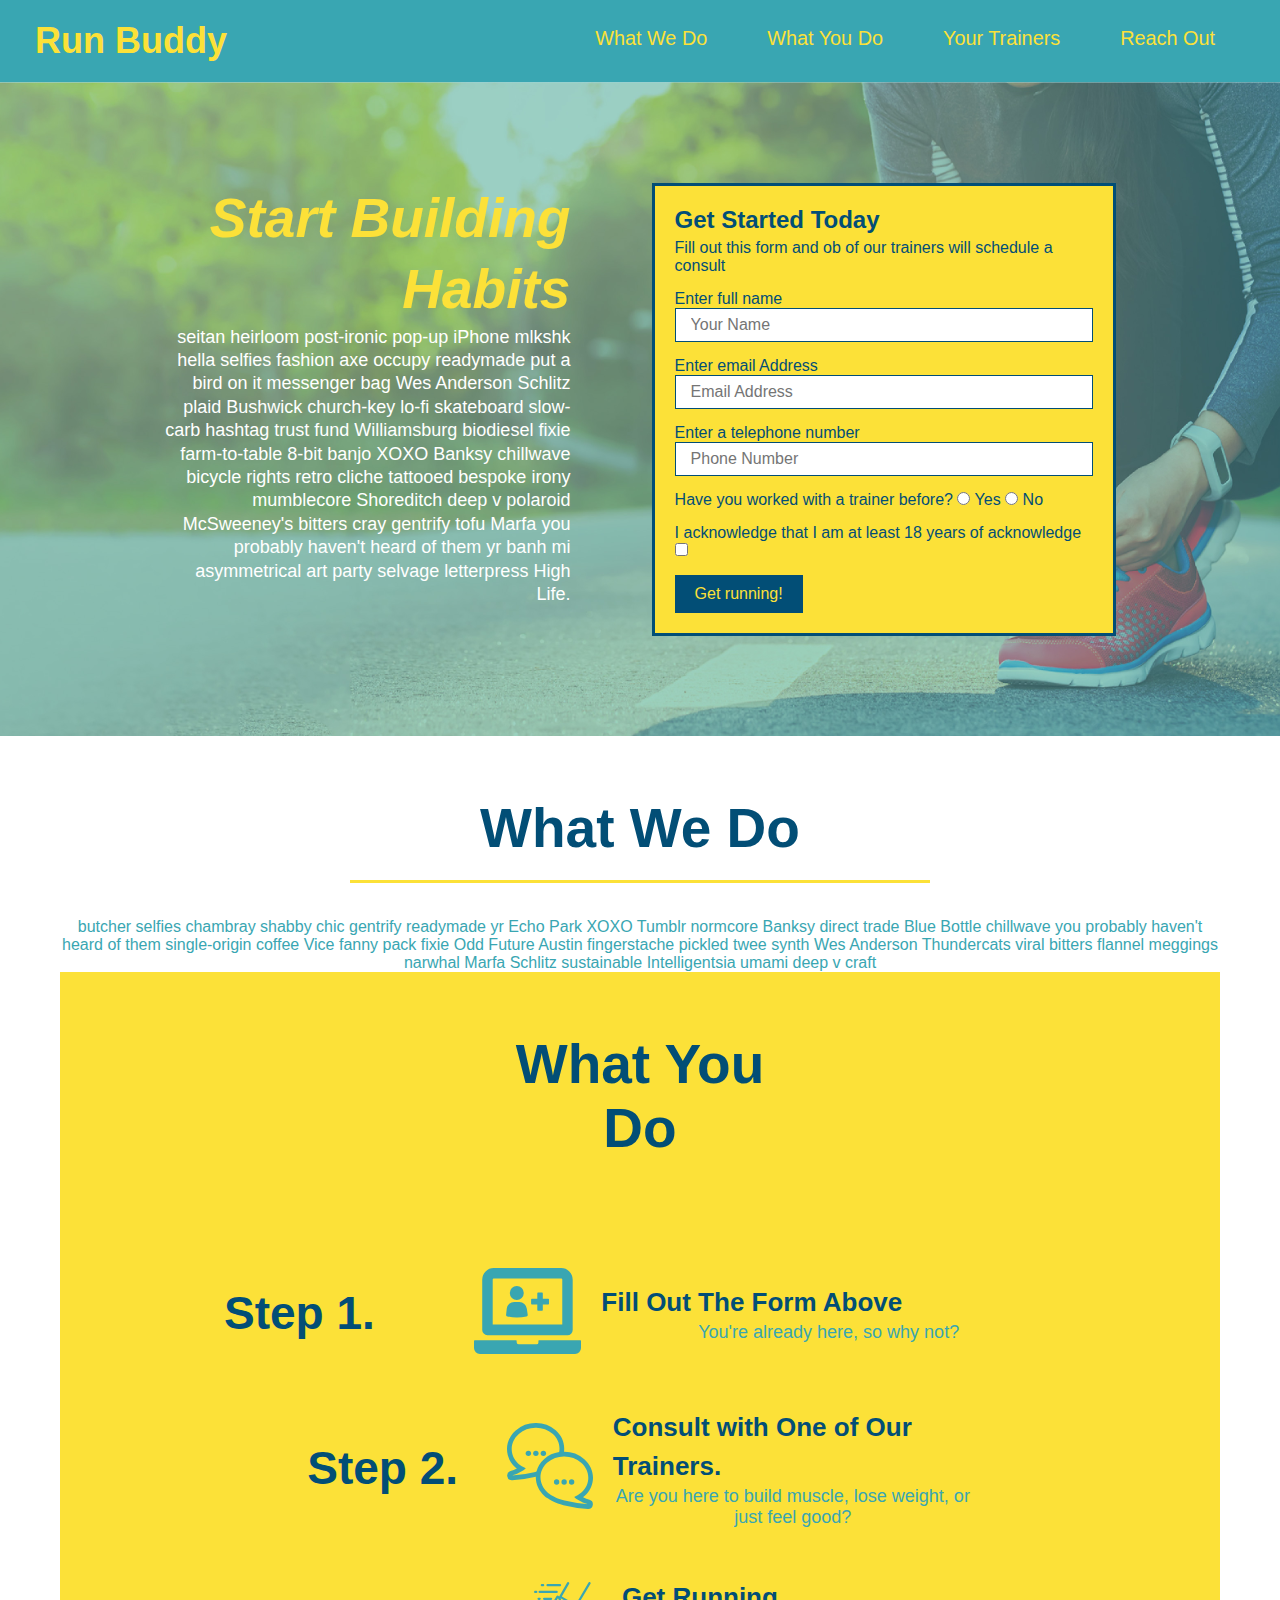
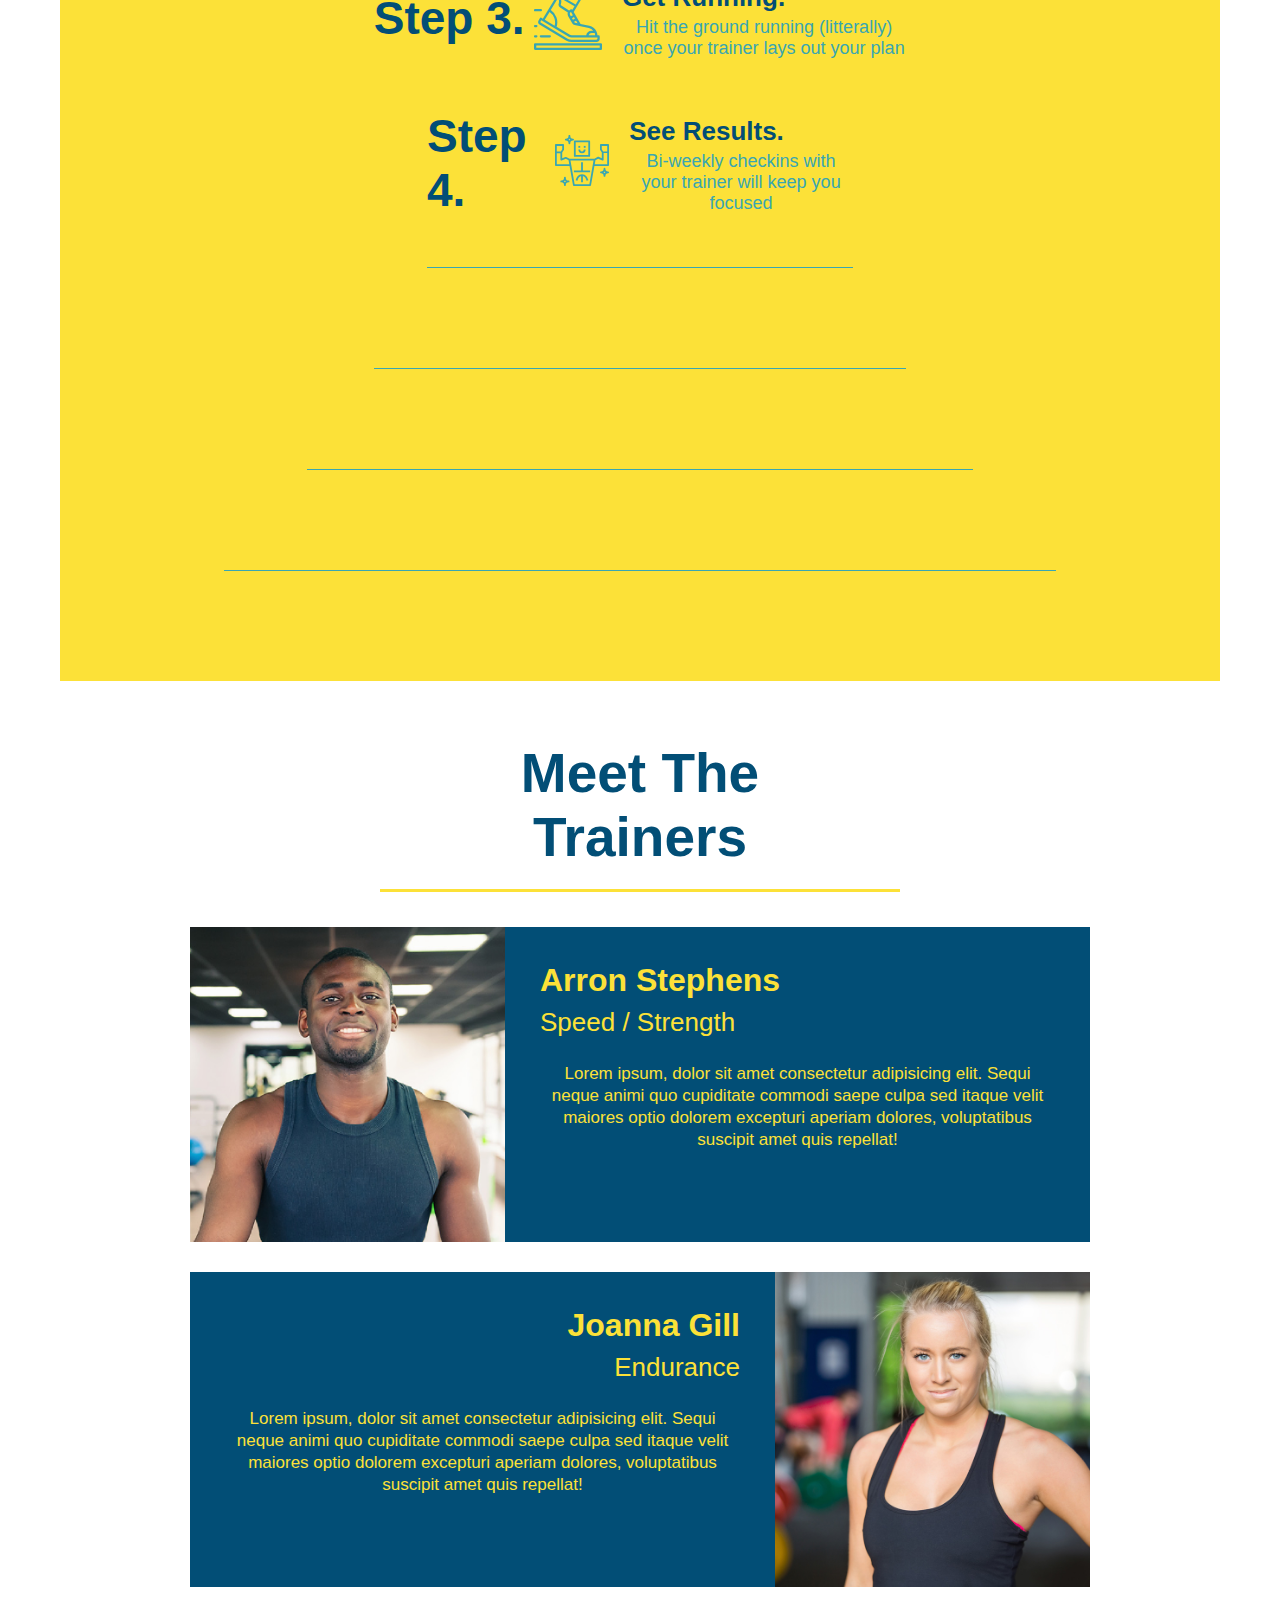
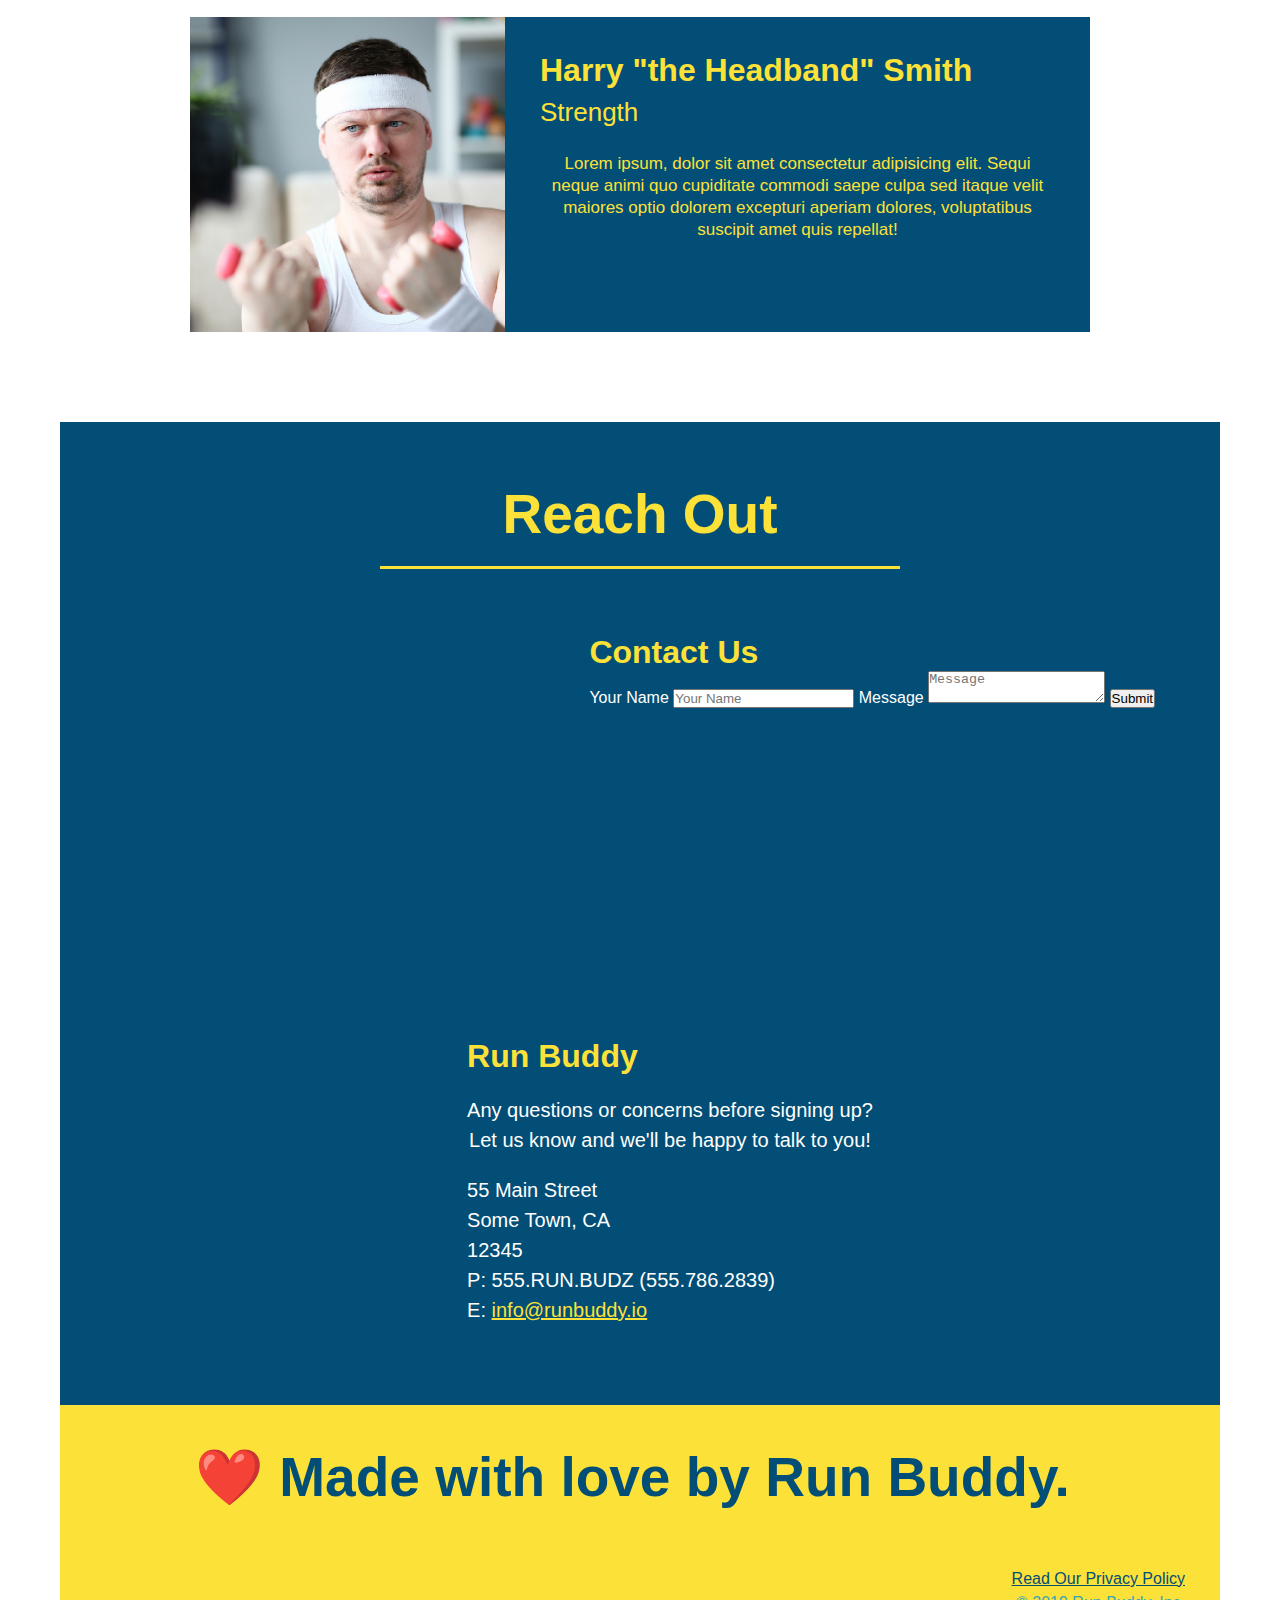
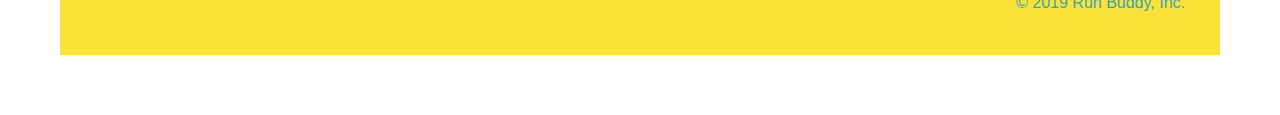
==== index.html @ 78069783 "add flexbox to next steps" ====
<!DOCTYPE html>
<html lang="en">

<head>
  <meta charset="UTF-8" />
  <title>Run Buddy</title>
  <link rel="stylesheet" href="./assets/css/style.css" />
</head>

  <body>
  <!-- navigation -->
    <header>     
      <h1>
        <a href="/">Run Buddy</a>
      </h1>
      <nav>
  <!-- Unordered list element-->
        <ul>
    <!-- List item element-->
          <li>
      <!--Anchor element -->
            <a href="#what-we-do">What We Do</a>
          </li>
          <li>
            <a href="#what-you-do">What You Do</a> 
          </li>
          <li>
             <a href="#your-trainers">Your Trainers</a> 
          </li>
           <li>
              <a href="#reach-out">Reach Out</a> 
          </li>
        </ul>    
      </nav>
    </header>
  <!-- hero/jumbotron-->
  <section class="hero">
  <!-- Update Hero Section -->  
      <div class="hero-cta">
        <h2>Start Building Habits</h2>
        <p>seitan heirloom post-ironic pop-up iPhone mlkshk hella selfies fashion axe occupy readymade put a bird on it messenger bag Wes Anderson Schlitz plaid Bushwick church-key lo-fi skateboard slow-carb hashtag trust fund Williamsburg biodiesel fixie farm-to-table 8-bit banjo XOXO Banksy chillwave bicycle rights retro cliche tattooed bespoke irony mumblecore Shoreditch deep v polaroid McSweeney's bitters cray gentrify tofu Marfa you probably haven't heard of them yr banh mi asymmetrical art party selvage letterpress High Life.
        </p>
      </div>
    <div class="hero-form">
      <h3>Get Started Today</h3>
      <p>Fill out this form and ob of our trainers will schedule a consult</p>
  <!-- Add form element -->
      <form>
        <label for="name">Enter full name</label>
        <input type="text" placeholder="Your Name" name="name" id="name" class="form-input">

        <label for="email">Enter email Address</label>
        <input type="email" placeholder="Email Address" name="email" id="email" class="form-input">

        <label for="phone">Enter a telephone number</label>
        <input type="tel" placeholder="Phone Number" name="phone" id="phone" class="form-input">
        <p>
          Have you worked with a trainer before?
          <input type="radio" name="trainer-confirm" id="trainer-yes" />
          <label for="trainer-yes">Yes</label>
          <input type="radio" name="trainer-confirm" id="trainer-no" />
          <label for="trainer-no">No</label>
        </p>
        <p>
          <label for="checkbox">
          I acknowledge that I am at least 18 years of acknowledge
          </label>    
          <input type="checkbox" name="age=confirm" id="checkbox" /> 
        </p>
        <button type="submit">
          Get running!  
        </button>
      </form>    
    </div>
  </section>
  <!-- end hero -->
  <!-- "what we do" section -->
  <section id="what-we-do" class="intro">
    <div class="flex-row">
      <h2 class="section-title primary-border">What We Do
      </h2>
    </div>
    <div class="flex-row">
      <p>
        butcher selfies chambray shabby chic gentrify readymade yr Echo Park XOXO Tumblr normcore Banksy direct trade Blue Bottle chillwave you probably haven't heard of them single-origin coffee Vice fanny pack fixie Odd Future Austin fingerstache pickled twee synth Wes Anderson Thundercats viral bitters flannel meggings narwhal Marfa Schlitz sustainable Intelligentsia umami deep v craft
      </p>
    </div>

  

  <!-- "what you do" section -->
  <section id="what-you-do" class="steps">
    <div class="flex-row">
      <h2 class="section-title secondary-border">What You Do    
      </h2>
    </div>

    <div class="step">
      <h3>Step 1.</h3>
      <div class="step-info">
        <div class="step-img">
          <img src="./assets/images/step-1.svg" alt="" />
        </div>
        <div class="step-text">
        <h4>Fill Out The Form Above</h4>
          <p>You're already here, so why not?</p>
        </div>
      </div>
        <div class="step">
          <h3>Step 2.</h3>
          <div class="step-info">
            <div class="step-img">  
            <img src="./assets/images/step-2.svg" alt="" />
          </div>
          <div class="step-text">    
          <h4>Consult with One of Our Trainers.</h4>
          <p>Are you here to build muscle, lose weight, or just feel good?</p>
        </div>
      </div> 

    <div class="step">
        <h3>Step 3.</h3>
        <div class="step-info">
          <div class="step-img">
          <img src="./assets/images/step-3.svg" alt="" />  
        </div> 
        <div class="step-text">
        <h4>Get Running.</h4>
        <p>Hit the ground running (litterally) once your trainer lays out your plan</p>
        </div>
        </div>  

    <div class="step">
        <h3>Step 4.</h3>
        <div class="step-info">
          <div class="step-img">
          <img src="./assets/images/step-4.svg" alt="" />
        </div>
        <div class="step-text">  
        <h4>See Results.</h4>
        <p>Bi-weekly checkins with your trainer will keep you focused</p>
        </div>
    </div>

  </section>

  <!-- "meet the trainers -->
  <section id="your-trainers" class="trainers">
    <div class="flex-row">
      <h2 class="section-title primary-border">
        Meet The Trainers
      </h2>
    </div>
  
    <article class="trainer">
      <img src="./assets/images/trainer-1.jpg" alt="Arron Stephens in his workout clothes, ready to pump iron" />
      <div class="trainer-bio text-left">
        <h3>Arron Stephens</h3>
        <h4>Speed / Strength</h4>
        <p>
          Lorem ipsum, dolor sit amet consectetur adipisicing elit. Sequi neque animi quo cupiditate commodi saepe culpa sed
          itaque velit maiores optio dolorem excepturi aperiam dolores, voluptatibus suscipit amet quis repellat!
        </p>
      </div>
    </article>
    <article class="trainer">
      <div class="trainer-bio text-right">
        <h3>Joanna Gill</h3>
        <h4>Endurance</h4>
        <p>
          Lorem ipsum, dolor sit amet consectetur adipisicing elit. Sequi neque animi quo cupiditate commodi saepe culpa sed
          itaque velit maiores optio dolorem excepturi aperiam dolores, voluptatibus suscipit amet quis repellat!
        </p>
      </div>
      <img src="./assets/images/trainer-2.jpg" alt="Joanna Gill cooling off after a workout" />
    </article>
    
    <!-- third trainer bio -->
    <article class="trainer">
      <img src="./assets/images/trainer-3.jpg" alt="Harry Smith wearing a headband and lifting comically small pink weights" />
      <div class="trainer-bio text-left">
        <h3>Harry "the Headband" Smith</h3>
        <h4>Strength</h4>
        <p>
          Lorem ipsum, dolor sit amet consectetur adipisicing elit. Sequi neque animi quo cupiditate commodi saepe culpa sed
          itaque velit maiores optio dolorem excepturi aperiam dolores, voluptatibus suscipit amet quis repellat!
        </p>
      </div>
    </article>
  </section>

  <!-- "reach out" section -->
  <section id="reach-out" class="contact">
    <div class="flex-row">
      <h2 class="section-title secondary-border">Reach Out
      </h2>
    </div>  
      <div class="contact-info">
        <iframe src="https://www.google.com/maps/embed?pb=!1m18!1m12!1m3!1d3132.581813783846!2d-85.43385688554636!3d38.266003891519155!2m3!1f0!2f0!3f0!3m2!1i1024!2i768!4f13.1!3m3!1m2!1s0x886997839453be4d%3A0xb4830d7666888eae!2s17909%20Ellerslie%20Dr%2C%20Louisville%2C%20KY%2040245!5e0!3m2!1sen!2sus!4v1632256701094!5m2!1sen!2sus" 
        width="400" 
        height="400" 
        style="border:0;" 
        allowfullscreen="" 
        loading="lazy"></iframe>
        <div class="contact-form">
          <h3>Contact Us</h3>
          <form>
             <label for="contact-name">Your Name</label>
             <input type="text" id="contact-name" placeholder="Your Name" />
        
             <label for="contact-message">Message</label>
             <textarea id="contact-message" placeholder="Message"></textarea>
        
             <button type="submit">Submit</button>
            </form>
        </div>
        <div>
          <h3>Run Buddy</h3>
          <p>
            Any questions or concerns before signing up?
          <br />
            Let us know and we'll be happy to talk to you!
          </p>
          <address>
            55 Main Street <br />
            Some Town, CA <br />
            12345 <br />
            P: 555.RUN.BUDZ (555.786.2839) <br />
            E: <a href="mailto:info@runbuddy.io">info@runbuddy.io</a>
          </address>
        </div>
      </div>  
    </section>

  <!-- footer -->
    <footer>
      <h2>❤️ Made with love by Run Buddy.</h2>
      <div>
        <a href="./privacy-policy.html">Read Our Privacy Policy</a><br />
        &copy; 2019 Run Buddy, Inc.
      </div>  
    </footer>

</body>    
</html>
---- assets/css/style.css ----
* {
    margin: 0;
    padding: 0;
    box-sizing: border-box;
}

body {
    /* more on this crazy alphanumerical value in a minute! */
    color: #39a6b2;
    font-family: Helvetica, Arial, sans-serif;
}
header {
    padding: 20px 35px;
    background-color: #39a6b2;
    display: flex; 
    justify-content: space-between;
    flex-wrap: wrap;
}
header h1 {
    font-weight: bold;
    font-size: 36px;
    color: #fce138;
    margin: 0;    
}

header a {
    text-decoration: none;
    color: #fce138;
}
header nav {
    margin: 7px 0;
}
header nav ul {
    display: flex;
    flex-wrap: wrap;
    justify-content: space-between;
    align-items: center;
    list-style: none;
}
header nav ul li a {
    margin: 0 30px;
    font-weight: lighter;
    font-size: 1.55vw;
}
footer {
    background: #fce138;
    width: 100%;
    padding: 40px 35px;
    justify-content: space-between;
    flex-wrap: wrap;
}
footer h2 {
    color: #024e76;
    font-size: 30px;
    margin: 0;
}
footer div {
    line-height: 1.5;
    text-align: right;
}
footer a {
    color: #024e76;
}
section {
    padding: 60px;
}
/* Hero Style Start */
.hero {
    background-image: url("../images/hero-bg.jpg");
    background-size:  cover;
    background-position:  center;
    display: flex;
    justify-content: center;
    flex-wrap: wrap;
}
.hero-cta {
    width: 35%;
    text-align: right;
    margin: 3.5%;
    color: #fff;
    font-size: 18px;
    line-height: 1.3;
}
.hero-cta h2 {
    font-style: italic;
    font-size: 55px;
    color: #fce138;
}
.hero-form {
    background-color: #fce138;
    padding: 20px;
    color: #024e76;
    border: solid 3px #024e76;
    width: 40%;
    margin: 3.5%;
}
.hero-form h3 {
    font-size: 24px;
    margin: 0;
}
.hero-form p {
    margin: 5px 0 15px 0;
}

.form-input {
    border: 1px solid #024e76;
    display: block;
    padding: 7px 15px;
    font-size: 16px;
    color: #025e76;
    width: 100%;
    margin-bottom: 15px;
}
.hero-form label {
    margin: 0px;
}
.hero-form button {
    color: #fce138;
    background-color: #024e76;
    border: none;
    padding: 10px 20px;
    font-size: 16px;
  }
  /* HERO STYLES END */
  .flex-row {
    display: flex;
  }
  .intro h2 {
    font-size: 55px;
    color: #024e76;
    margin-bottom: 35px;
    padding: 0 100px 20px 100px;
    border-bottom: 3px solid;
    border-color: #fce138;
    display: inline-block;
  }
  .intro p {
    text-align: center;
  }
  .steps {
    background: #fce138;
  }
  .step h3 {
      color: #024e76;
      font-size: 46px;
      flex: 1 30%;
  }
  .step-info {
    flex: 2 70%;
    display: flex;
    flex-wrap: wrap;
    align-items: center;
  }
  .step-img {
    flex: 1 12%;
    margin-right: 20px;
  }
  .step-text {
    flex: 12;
  }
  .step-img img {
    max-width: 100%;
  }
  .step-text p {
      color: #39a6b2;
      font-size: 18px;
  }
  .step-text h4 {
    font-size: 26px;
    line-height: 1.5;
    color: #024e76;
  }
  .step {
    margin: 50px auto;
    padding-bottom: 50px;
    width: 80%;
    border-bottom: 1px solid #39a6b2;
    display: flex;
    flex-wrap: wrap;
    align-items: center;
    justify-content: space-between;
  }
  .section-title {
    font-size: 55px;
    color: #024e76;
    border-bottom: 3px solid;
    padding-bottom: 20px;
    text-align: center;
    margin: 0 auto 35px auto;
    width: 50%;
  }
  .primary-border {
    border-color: #fce138;
  }
  .secondary-border {
    border-color: #39a6b2;
  }
  .trainers {
  }
  .trainer {
    width: 900px;
    margin: 0 auto 30px auto;
    background: #024e76;
    color: #fce138;
    overflow: auto;
  }
  .trainer img {
    width: 35%;
    float: left;
  }
  .trainer-bio {
    padding: 35px;
    float: left;
    width: 65%;
  }
  .text-left {
    text-align: left;
  }
  
  .text-right {
    text-align: right;
  }
  .trainer-bio h3 {
    font-size: 32px;
    margin-bottom: 8px;
  }
  .trainer-bio h4 {
    font-weight: lighter;
    font-size: 26px;
    margin-bottom: 25px;
  }
  .trainer-bio p {
    font-size: 17px;
    line-height: 1.3;
  }
  /* REACH OUT STYLES START */
  .contact {
    text-align: center;
    background: #024e76;
  }
  .contact h2 {
      color: #fce138
  }
  .contact-info iframe {
      width: 400px;
      height: 400px;
  }
  .contact-info div {
      width: 410ox;
      display: inline-block;
      vertical-align: top;
      text-align: left;
      margin: 30px 0 0 60px;
      color: white;
  }
  .contact-info h3 {
      color: #fce138;
      font-size: 32px;
  }
  .contact-info p, .contact-info address {
      margin: 20px 0;
      line-height: 1.5;
      font-size: 20px;
      font-style: normal;
  }
  .contact-info a {
      color: #fce138;
  }
  /* REACH OUT STYLES END */
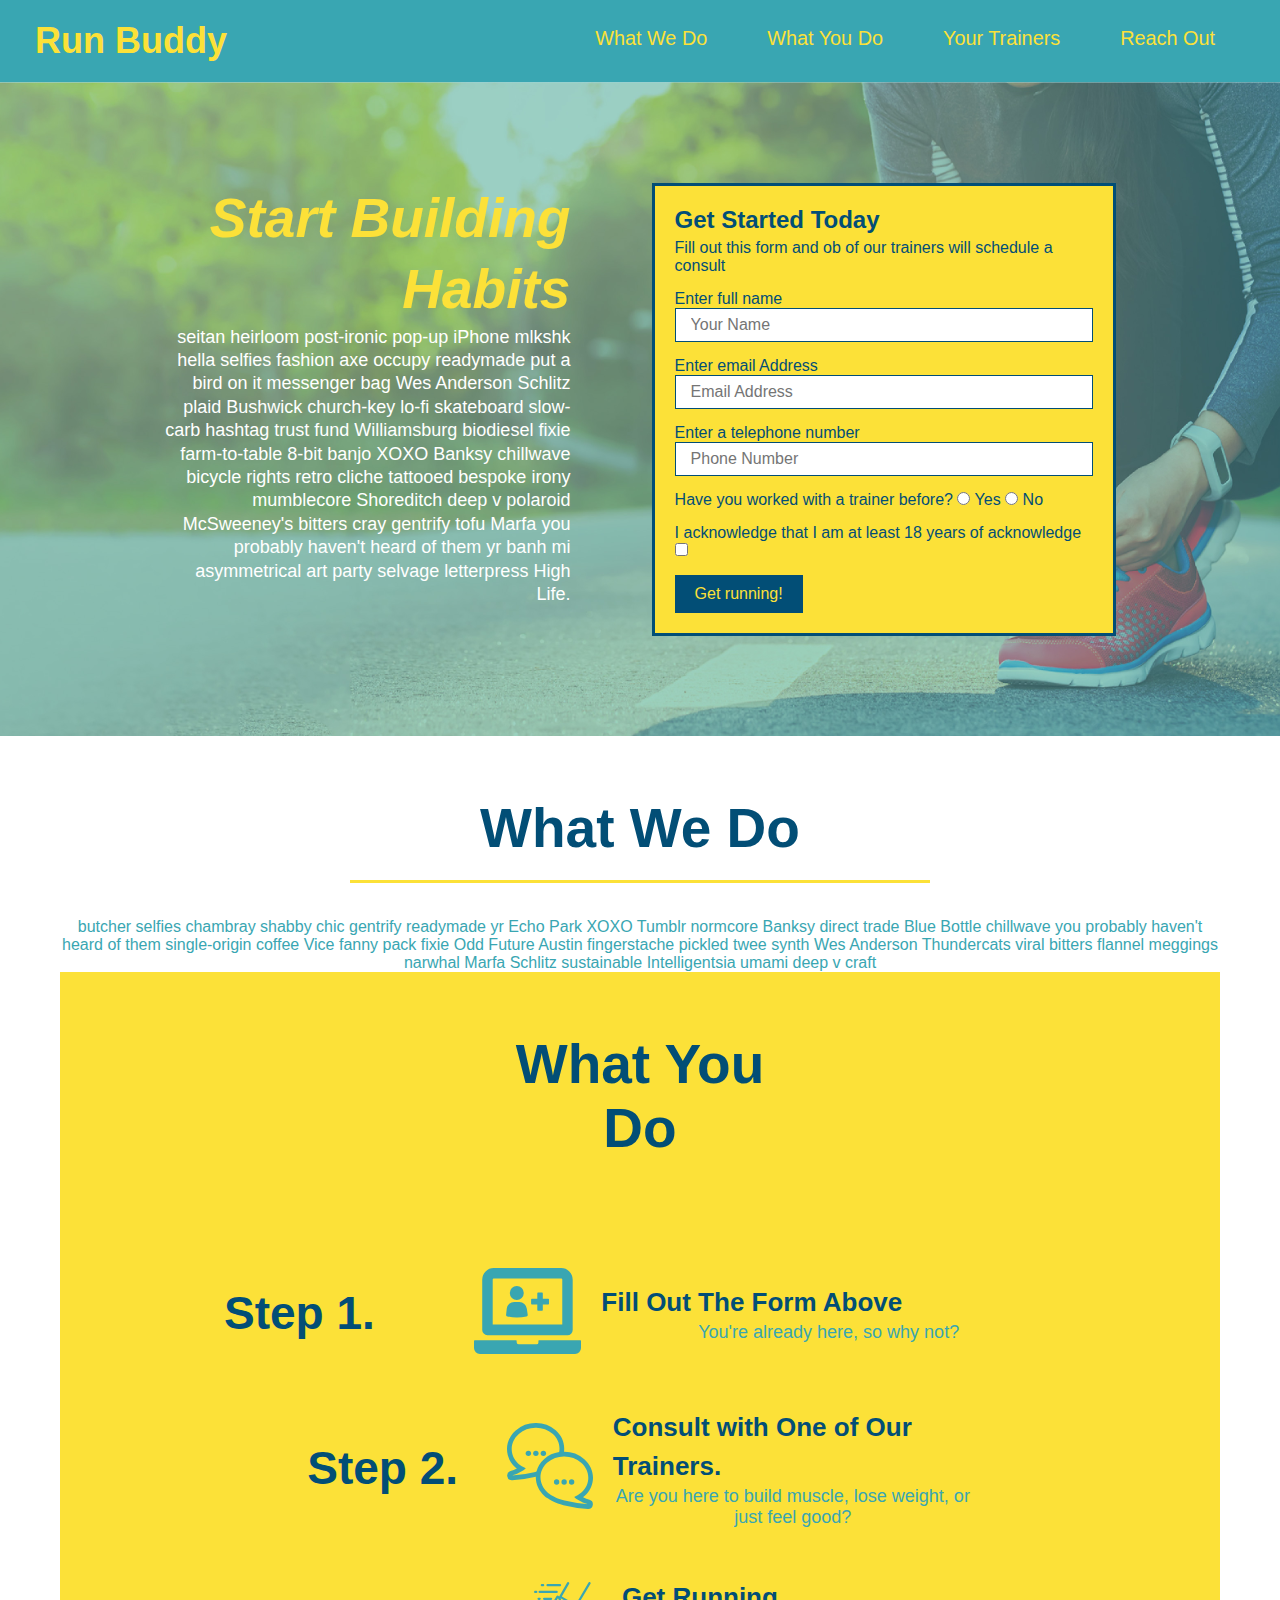
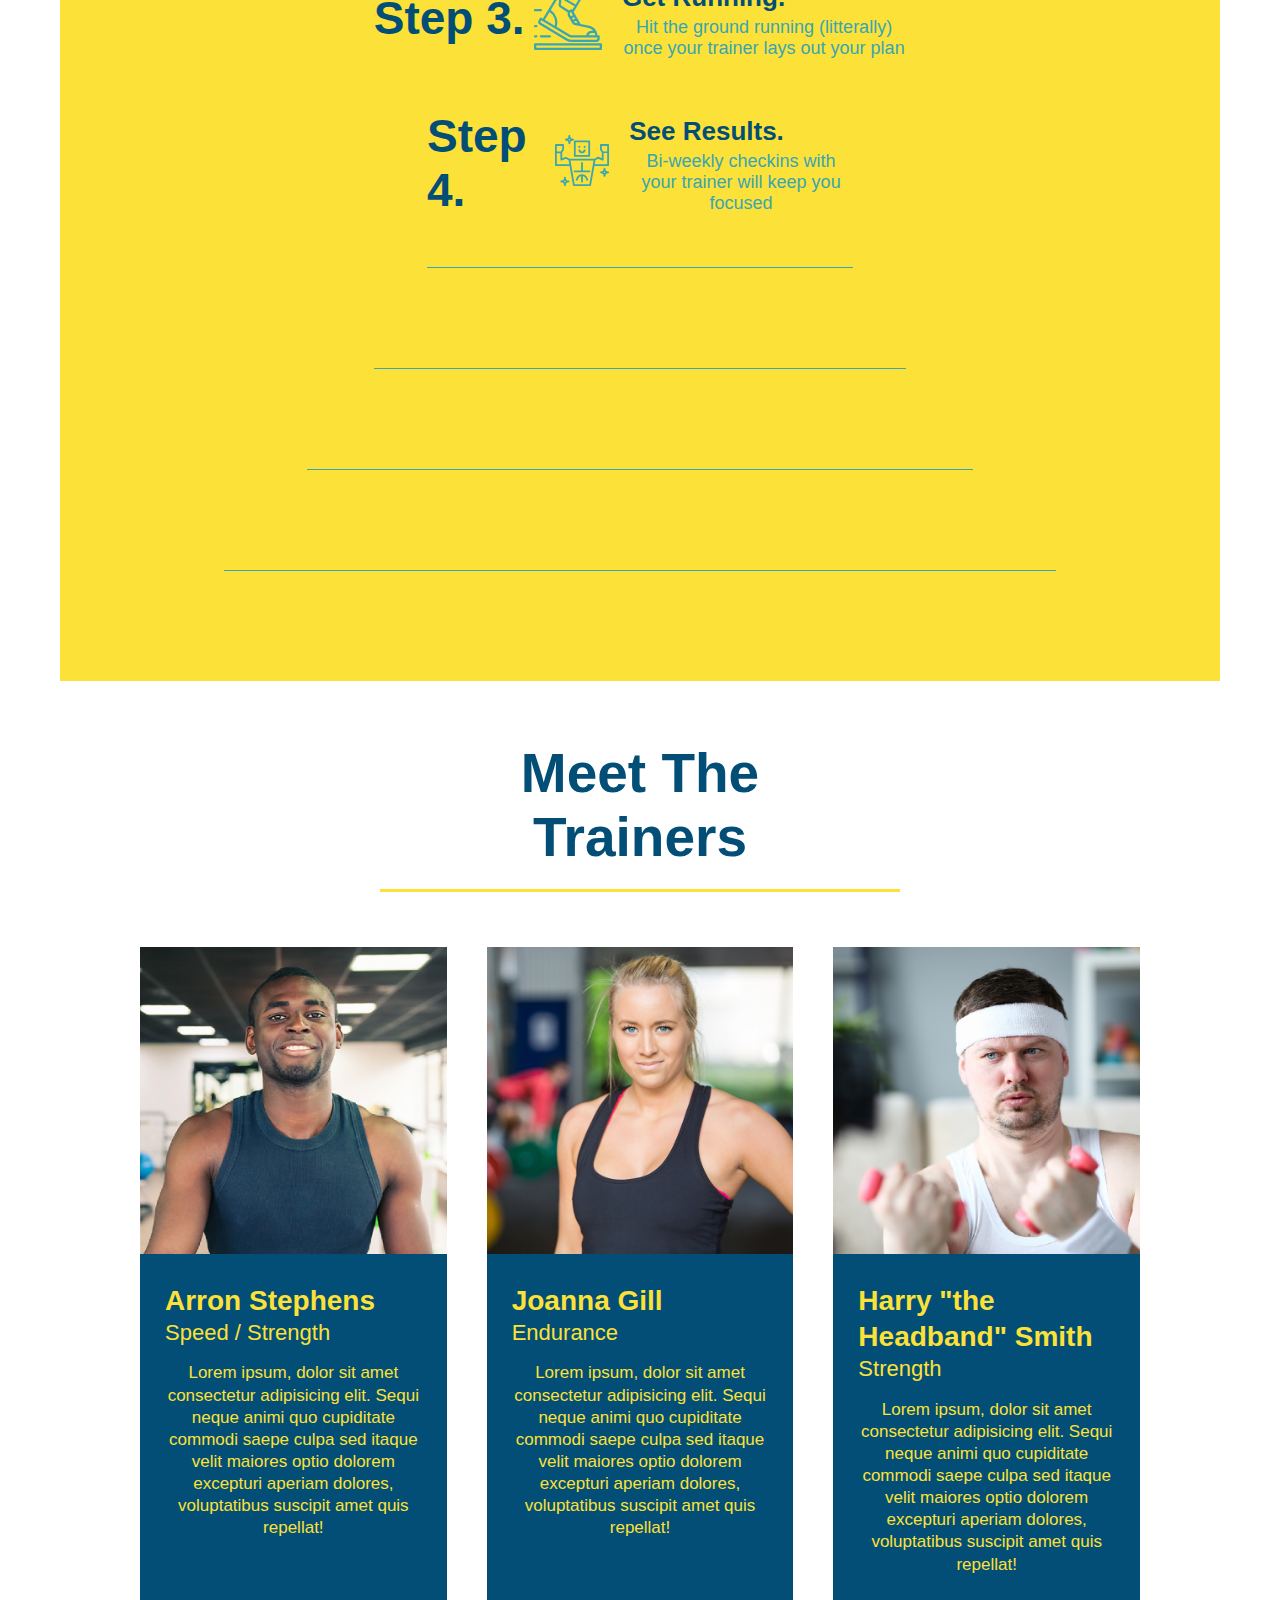
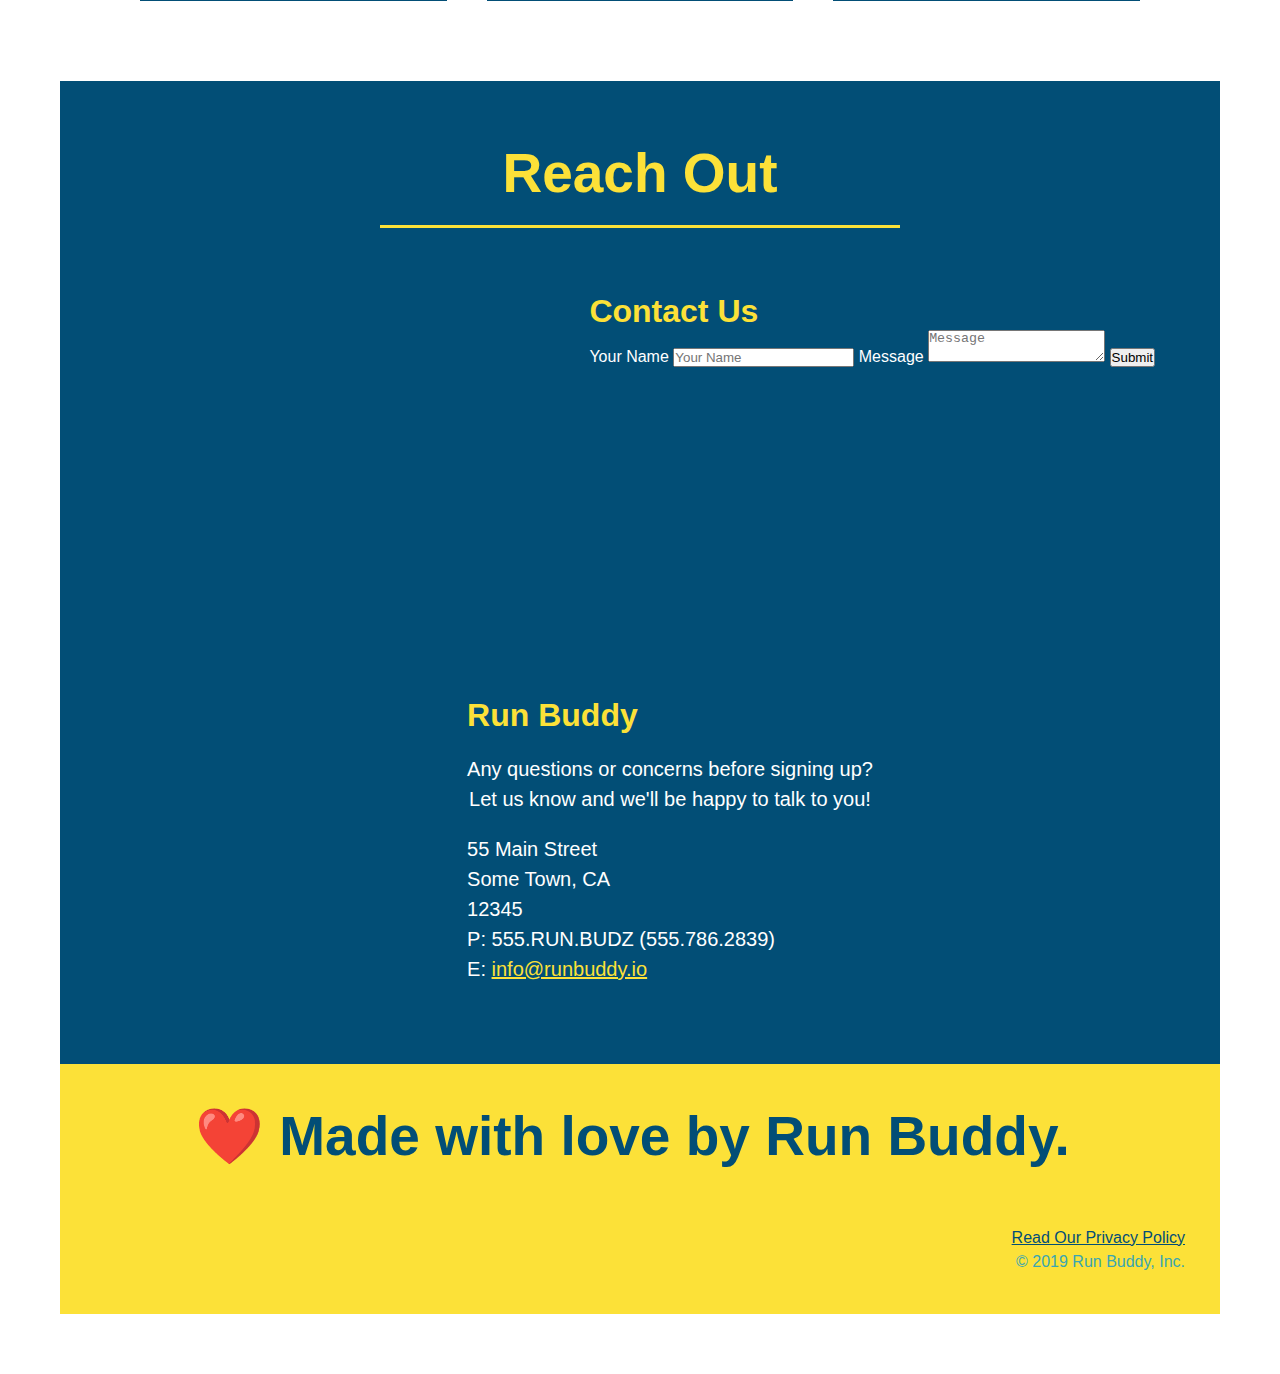
==== commit eefb36fa: "add flexbox to the trainers" ====
--- a/index.html
+++ b/index.html
@@ -145,18 +145,18 @@
   </section>
 
   <!-- "meet the trainers -->
-  <section id="your-trainers" class="trainers">
+  <section id="your-trainers">
     <div class="flex-row">
       <h2 class="section-title primary-border">
         Meet The Trainers
       </h2>
     </div>
-  
+    <div class="trainers">
     <article class="trainer">
       <img src="./assets/images/trainer-1.jpg" alt="Arron Stephens in his workout clothes, ready to pump iron" />
-      <div class="trainer-bio text-left">
-        <h3>Arron Stephens</h3>
-        <h4>Speed / Strength</h4>
+      <div class="trainer-bio">
+        <h3 class="trainer-name">Arron Stephens</h3>
+        <h4 class="trainer-role">Speed / Strength</h4>
         <p>
           Lorem ipsum, dolor sit amet consectetur adipisicing elit. Sequi neque animi quo cupiditate commodi saepe culpa sed
           itaque velit maiores optio dolorem excepturi aperiam dolores, voluptatibus suscipit amet quis repellat!
@@ -164,29 +164,32 @@
       </div>
     </article>
     <article class="trainer">
-      <div class="trainer-bio text-right">
-        <h3>Joanna Gill</h3>
-        <h4>Endurance</h4>
+      <img src="./assets/images/trainer-2.jpg" alt="Joanna Gill cooling off after a workout" />
+      <div class="trainer-bio">
+        <h3 class="trainer-name">Joanna Gill</h3>
+        <h4 class="trainer-role">Endurance</h4>
         <p>
           Lorem ipsum, dolor sit amet consectetur adipisicing elit. Sequi neque animi quo cupiditate commodi saepe culpa sed
           itaque velit maiores optio dolorem excepturi aperiam dolores, voluptatibus suscipit amet quis repellat!
         </p>
       </div>
-      <img src="./assets/images/trainer-2.jpg" alt="Joanna Gill cooling off after a workout" />
+      
     </article>
     
     <!-- third trainer bio -->
     <article class="trainer">
       <img src="./assets/images/trainer-3.jpg" alt="Harry Smith wearing a headband and lifting comically small pink weights" />
-      <div class="trainer-bio text-left">
-        <h3>Harry "the Headband" Smith</h3>
-        <h4>Strength</h4>
+      <div class="trainer-bio">
+        <h3 class="trainer-name">Harry "the Headband" Smith</h3>
+        <h4 class="trainer-role">Strength</h4>
         <p>
           Lorem ipsum, dolor sit amet consectetur adipisicing elit. Sequi neque animi quo cupiditate commodi saepe culpa sed
           itaque velit maiores optio dolorem excepturi aperiam dolores, voluptatibus suscipit amet quis repellat!
         </p>
       </div>
     </article>
+    </div>
+
   </section>
 
   <!-- "reach out" section -->
--- a/assets/css/style.css
+++ b/assets/css/style.css
@@ -122,42 +122,42 @@
     font-size: 16px;
   }
   /* HERO STYLES END */
-  .flex-row {
-    display: flex;
-  }
-  .intro h2 {
-    font-size: 55px;
-    color: #024e76;
-    margin-bottom: 35px;
-    padding: 0 100px 20px 100px;
-    border-bottom: 3px solid;
-    border-color: #fce138;
-    display: inline-block;
-  }
-  .intro p {
-    text-align: center;
-  }
-  .steps {
-    background: #fce138;
-  }
-  .step h3 {
-      color: #024e76;
-      font-size: 46px;
-      flex: 1 30%;
-  }
-  .step-info {
-    flex: 2 70%;
-    display: flex;
-    flex-wrap: wrap;
-    align-items: center;
-  }
-  .step-img {
-    flex: 1 12%;
-    margin-right: 20px;
-  }
-  .step-text {
-    flex: 12;
-  }
+.flex-row {
+  display: flex;
+  }
+.intro h2 {
+  font-size: 55px;
+  color: #024e76;
+  margin-bottom: 35px;
+  padding: 0 100px 20px 100px;
+  border-bottom: 3px solid;
+  border-color: #fce138;
+  display: inline-block;
+}
+.intro p {
+  text-align: center;
+}
+.steps {
+  background: #fce138;
+}
+.step h3 {
+  color: #024e76;
+  font-size: 46px;
+  flex: 1 30%;
+}
+.step-info {
+  flex: 2 70%;
+  display: flex;
+  flex-wrap: wrap;
+  align-items: center;
+}
+.step-img {
+  flex: 1 12%;
+  margin-right: 20px;
+}
+.step-text {
+  flex: 12;
+}
   .step-img img {
     max-width: 100%;
   }
@@ -196,22 +196,24 @@
     border-color: #39a6b2;
   }
   .trainers {
+    width: 100%;
+    margin: 0 auto;
+    display: flex;
+    flex-wrap: wrap;
+    justify-content: space-around;
   }
   .trainer {
-    width: 900px;
-    margin: 0 auto 30px auto;
+    margin: 20px;
     background: #024e76;
     color: #fce138;
-    overflow: auto;
+    flex: 1;
   }
   .trainer img {
-    width: 35%;
-    float: left;
+    width: 100%;
   }
   .trainer-bio {
-    padding: 35px;
-    float: left;
-    width: 65%;
+    padding: 25px;
+    line-height: 1.3;
   }
   .text-left {
     text-align: left;
@@ -221,17 +223,15 @@
     text-align: right;
   }
   .trainer-bio h3 {
-    font-size: 32px;
-    margin-bottom: 8px;
+    font-size: 28px;
   }
   .trainer-bio h4 {
     font-weight: lighter;
-    font-size: 26px;
-    margin-bottom: 25px;
+    font-size: 22px;
+    margin-bottom: 15px;
   }
   .trainer-bio p {
     font-size: 17px;
-    line-height: 1.3;
   }
   /* REACH OUT STYLES START */
   .contact {
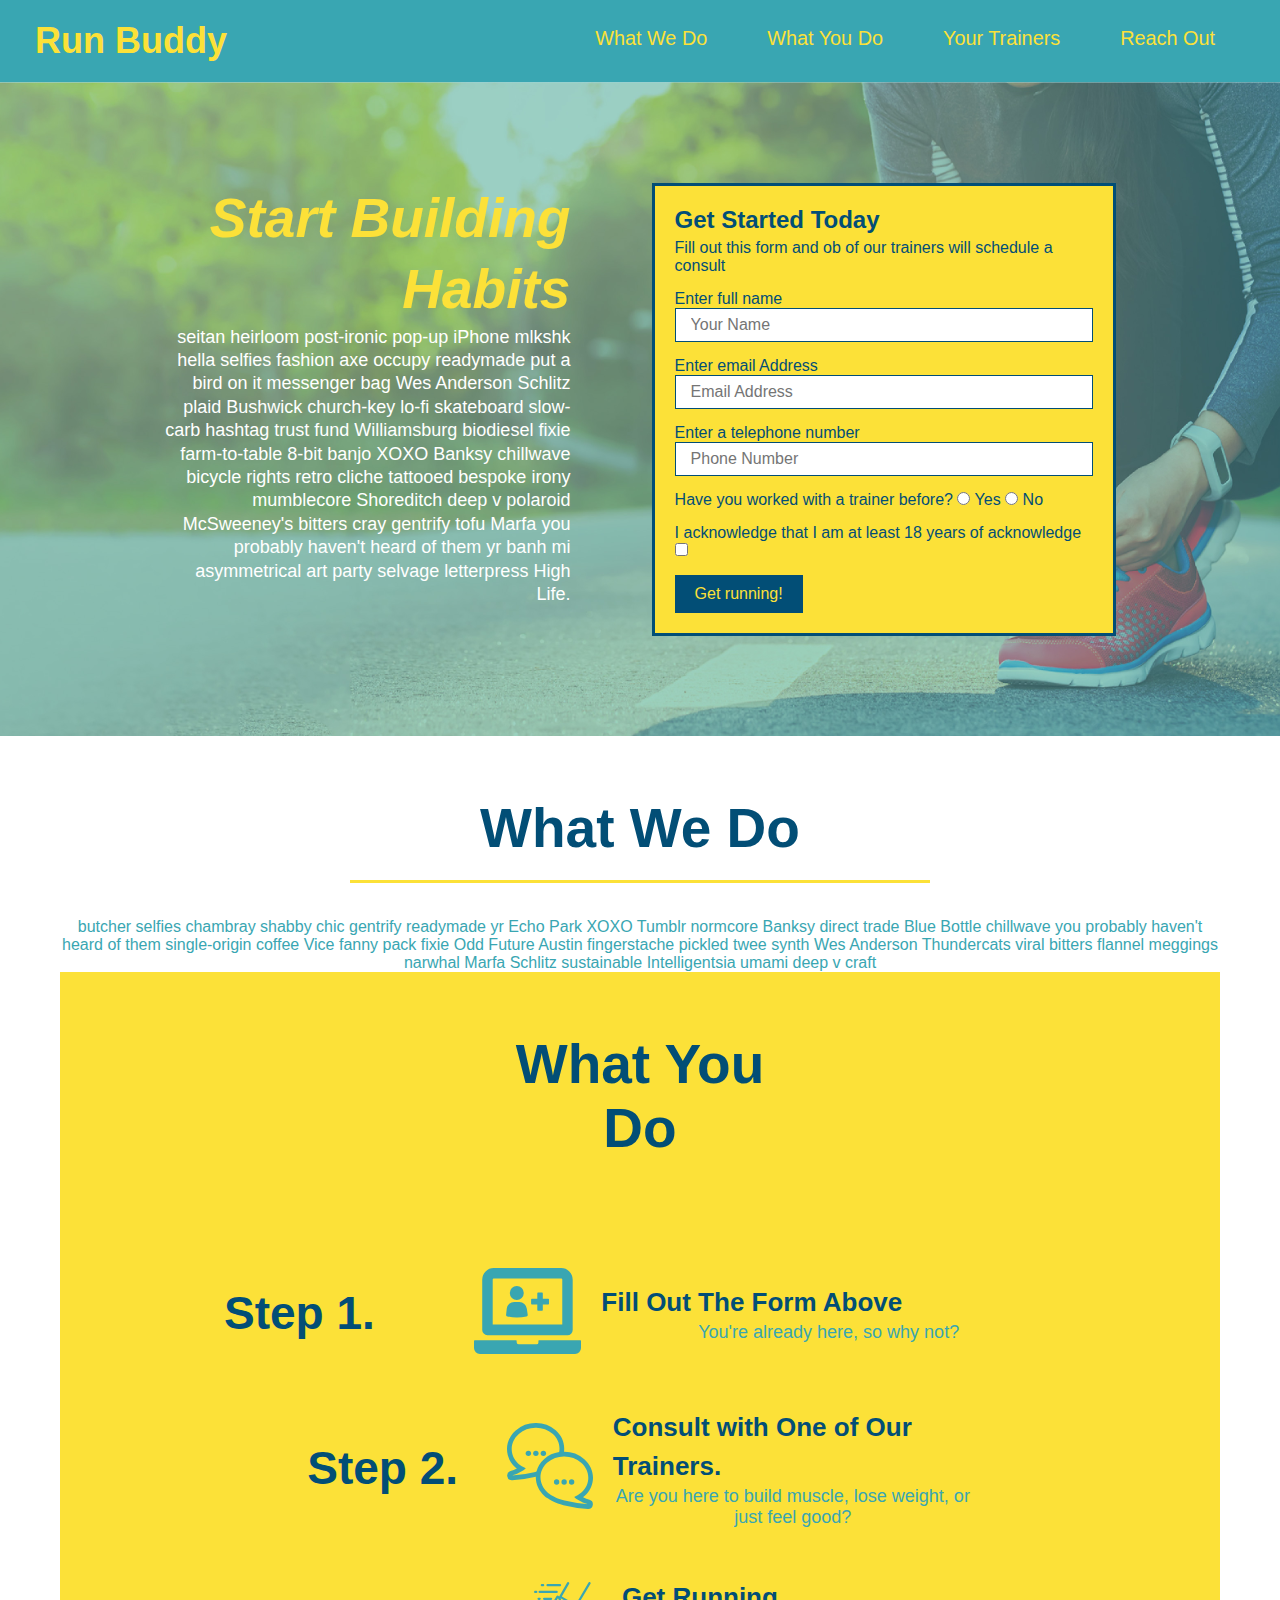
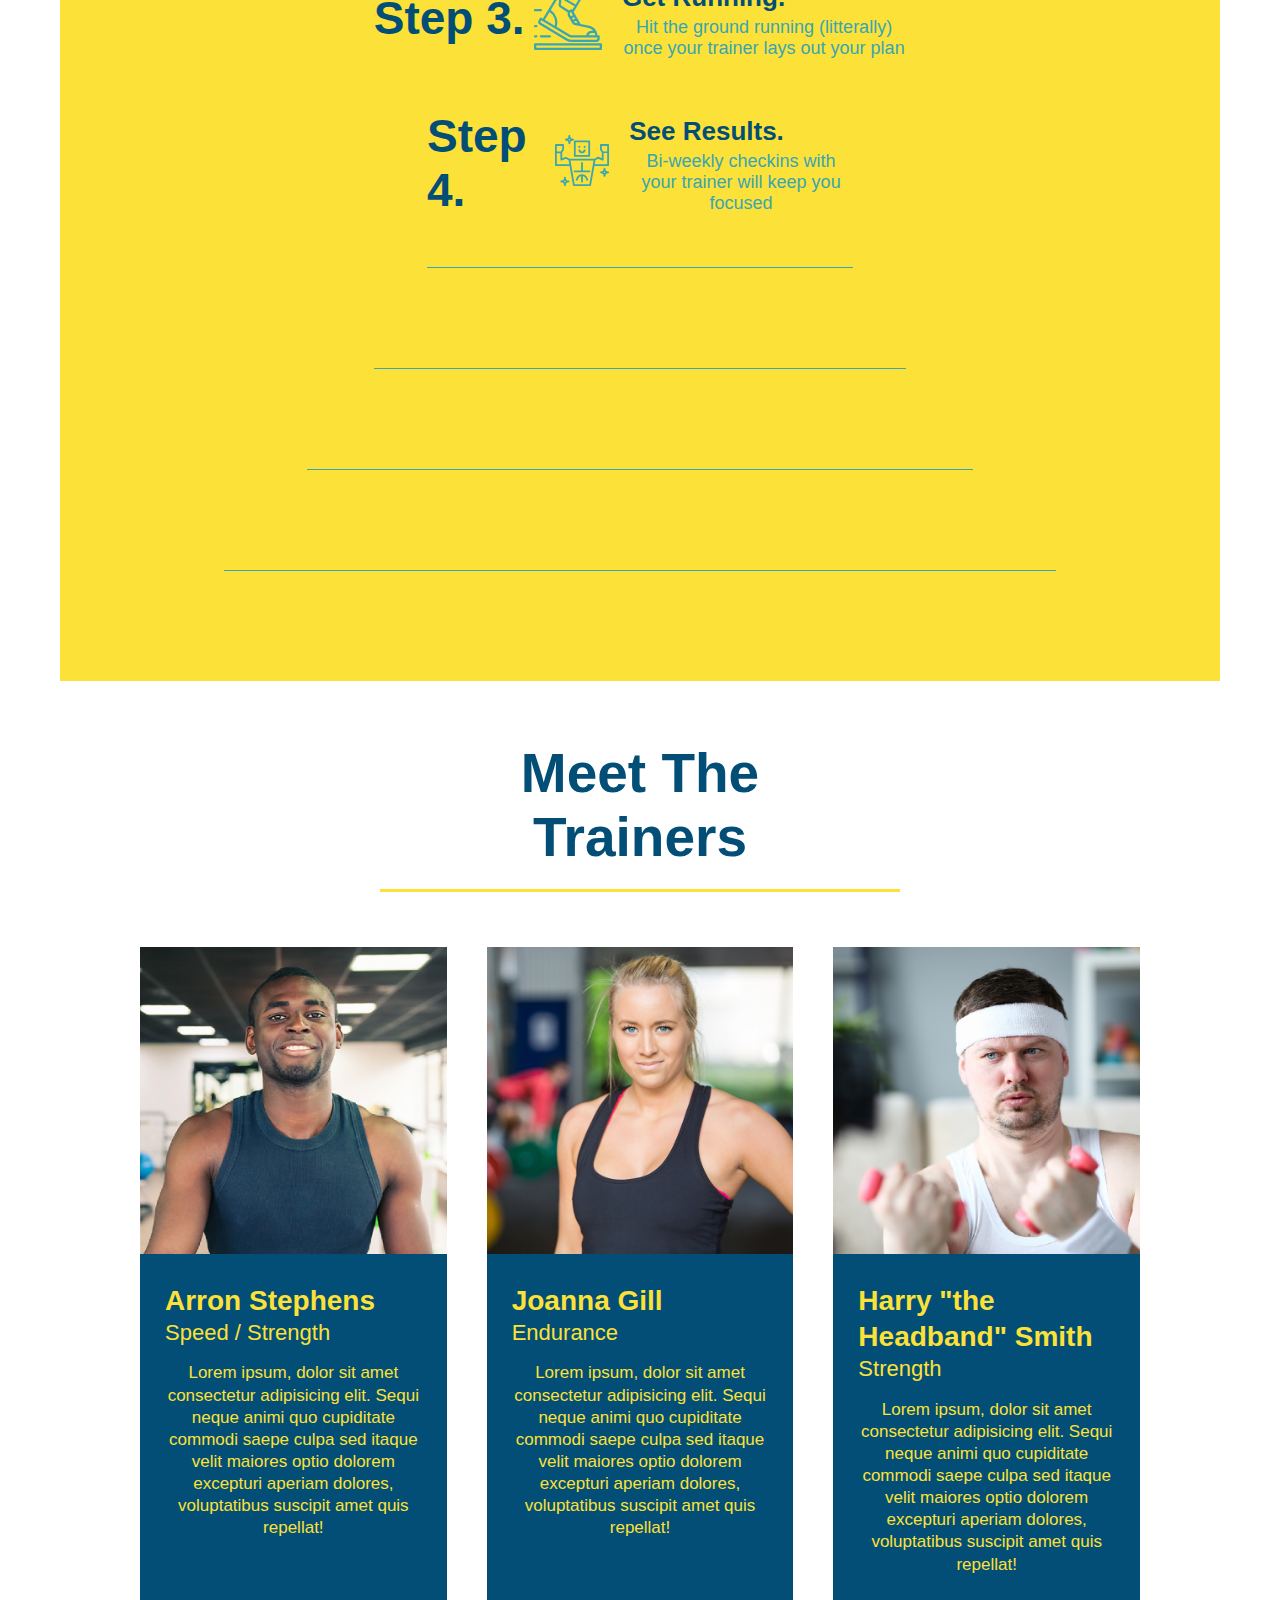
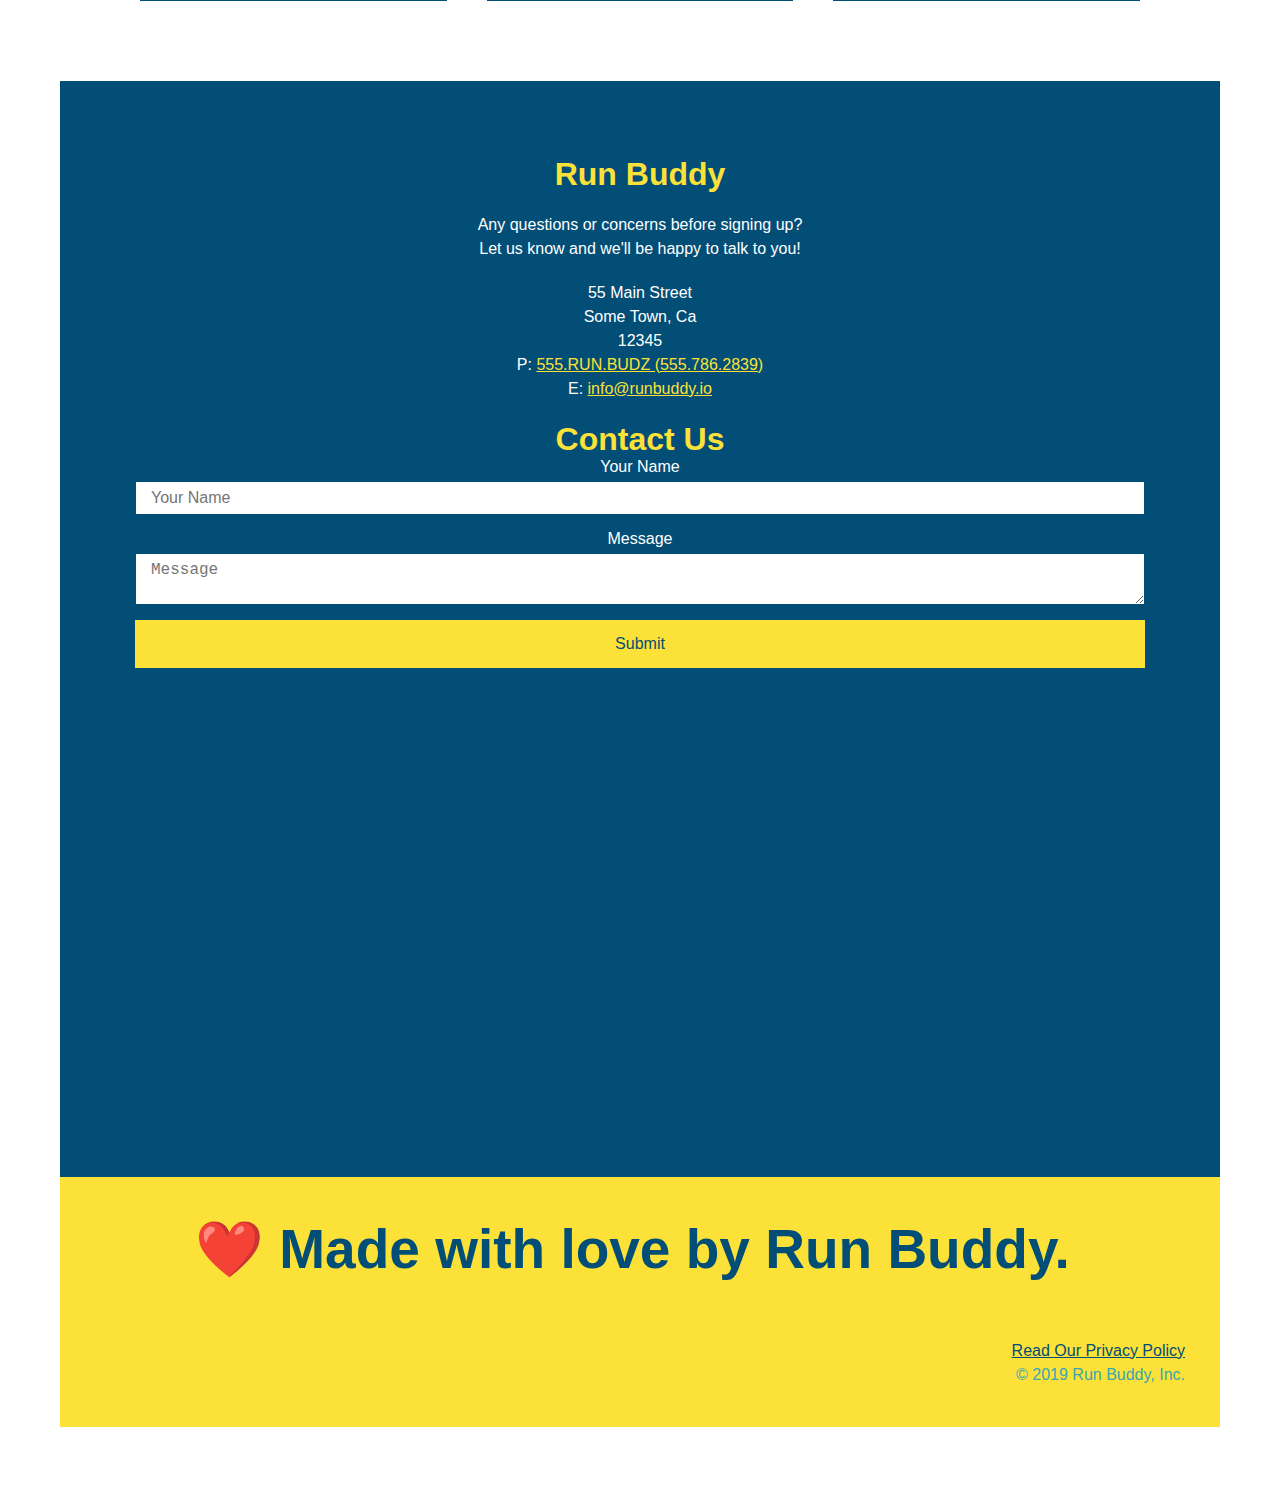
==== commit a0103253: "add flexbox to reach out section" ====
--- a/index.html
+++ b/index.html
@@ -194,46 +194,44 @@
 
   <!-- "reach out" section -->
   <section id="reach-out" class="contact">
-    <div class="flex-row">
-      <h2 class="section-title secondary-border">Reach Out
-      </h2>
+    <div class="contact-info">
+      <div>
+        <h3>Run Buddy</h3>
+        <p>
+          Any questions or concerns before signing up?
+          <br />
+          Let us know and we'll be happy to talk to you!
+        </p>
+    
+        <address>
+          55 Main Street <br />
+          Some Town, Ca <br />
+          12345 <br />
+          P: <a href="tel:555.786.2839">555.RUN.BUDZ (555.786.2839)</a><br />
+          E: <a href="mailto://info@runbuddy.io">info@runbuddy.io</a>
+        </address>
+    
+      </div>
+    
+      <div class="contact-form">
+        <h3>Contact Us</h3>
+        <form>
+          <label for="contact-name">Your Name</label>
+          <input type="text" id="contact-name" placeholder="Your Name" />
+    
+          <label for="contact-message">Message</label>
+          <textarea id="contact-message" placeholder="Message"></textarea>
+    
+          <button type="submit">Submit</button>
+        </form>
+      </div>
+    
+      <iframe
+        src="https://www.google.com/maps/embed?pb=!1m14!1m12!1m3!1d12182.30520634488!2d-74.0652613!3d40.2407219!2m3!1f0!2f0!3f0!3m2!1i1024!2i768!4f13.1!5e0!3m2!1sen!2sus!4v1561060983193!5m2!1sen!2sus"
+        frameborder="0" style="border:0" allowfullscreen></iframe>
+    
     </div>  
-      <div class="contact-info">
-        <iframe src="https://www.google.com/maps/embed?pb=!1m18!1m12!1m3!1d3132.581813783846!2d-85.43385688554636!3d38.266003891519155!2m3!1f0!2f0!3f0!3m2!1i1024!2i768!4f13.1!3m3!1m2!1s0x886997839453be4d%3A0xb4830d7666888eae!2s17909%20Ellerslie%20Dr%2C%20Louisville%2C%20KY%2040245!5e0!3m2!1sen!2sus!4v1632256701094!5m2!1sen!2sus" 
-        width="400" 
-        height="400" 
-        style="border:0;" 
-        allowfullscreen="" 
-        loading="lazy"></iframe>
-        <div class="contact-form">
-          <h3>Contact Us</h3>
-          <form>
-             <label for="contact-name">Your Name</label>
-             <input type="text" id="contact-name" placeholder="Your Name" />
-        
-             <label for="contact-message">Message</label>
-             <textarea id="contact-message" placeholder="Message"></textarea>
-        
-             <button type="submit">Submit</button>
-            </form>
-        </div>
-        <div>
-          <h3>Run Buddy</h3>
-          <p>
-            Any questions or concerns before signing up?
-          <br />
-            Let us know and we'll be happy to talk to you!
-          </p>
-          <address>
-            55 Main Street <br />
-            Some Town, CA <br />
-            12345 <br />
-            P: 555.RUN.BUDZ (555.786.2839) <br />
-            E: <a href="mailto:info@runbuddy.io">info@runbuddy.io</a>
-          </address>
-        </div>
-      </div>  
-    </section>
+  </section>
 
   <!-- footer -->
     <footer>
--- a/assets/css/style.css
+++ b/assets/css/style.css
@@ -242,15 +242,9 @@
       color: #fce138
   }
   .contact-info iframe {
-      width: 400px;
       height: 400px;
   }
   .contact-info div {
-      width: 410ox;
-      display: inline-block;
-      vertical-align: top;
-      text-align: left;
-      margin: 30px 0 0 60px;
       color: white;
   }
   .contact-info h3 {
@@ -260,11 +254,39 @@
   .contact-info p, .contact-info address {
       margin: 20px 0;
       line-height: 1.5;
-      font-size: 20px;
+      font-size: 16px;
       font-style: normal;
   }
   .contact-info a {
       color: #fce138;
   }
+  .contact info {
+    display: flex;
+    justify-content: space-between;
+    flex-wrap: wrap;
+  }
+  .contact-info > * {
+    flex: 1;
+    margin: 15px;
+  }
+  .contact-form input, .contact-form textarea {
+    border: 1px solid #024e76;
+    display: block;
+    padding: 7px 15px;
+    font-size: 16px;
+    color: #024e76;
+    width: 100%;
+    margin-bottom: 15px;
+    margin-top: 5px;
+  }
+  .contact-form button {
+    width: 100%;
+    border: none;
+    background: #fce138;
+    color: #024e76;
+    text-align: center;
+    padding: 15px 0;
+    font-size: 16px;
+  }
   /* REACH OUT STYLES END */
 
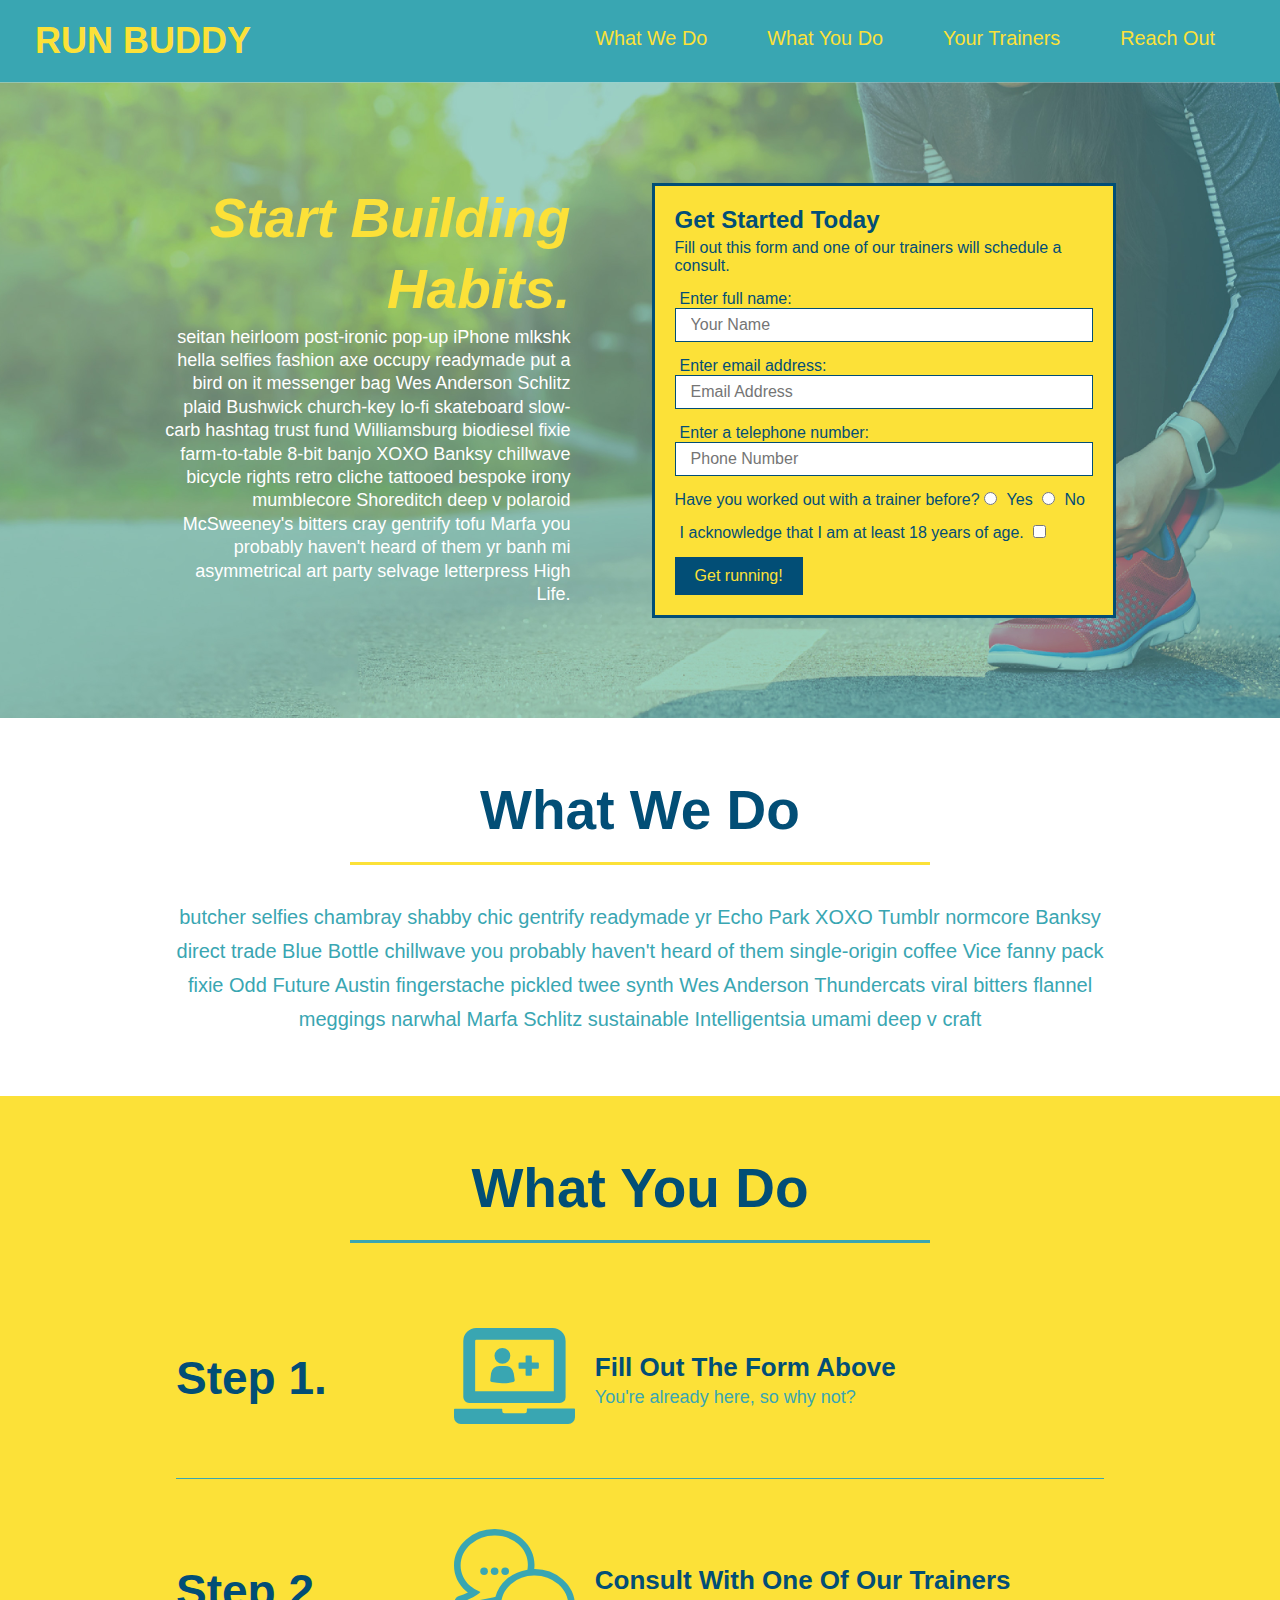
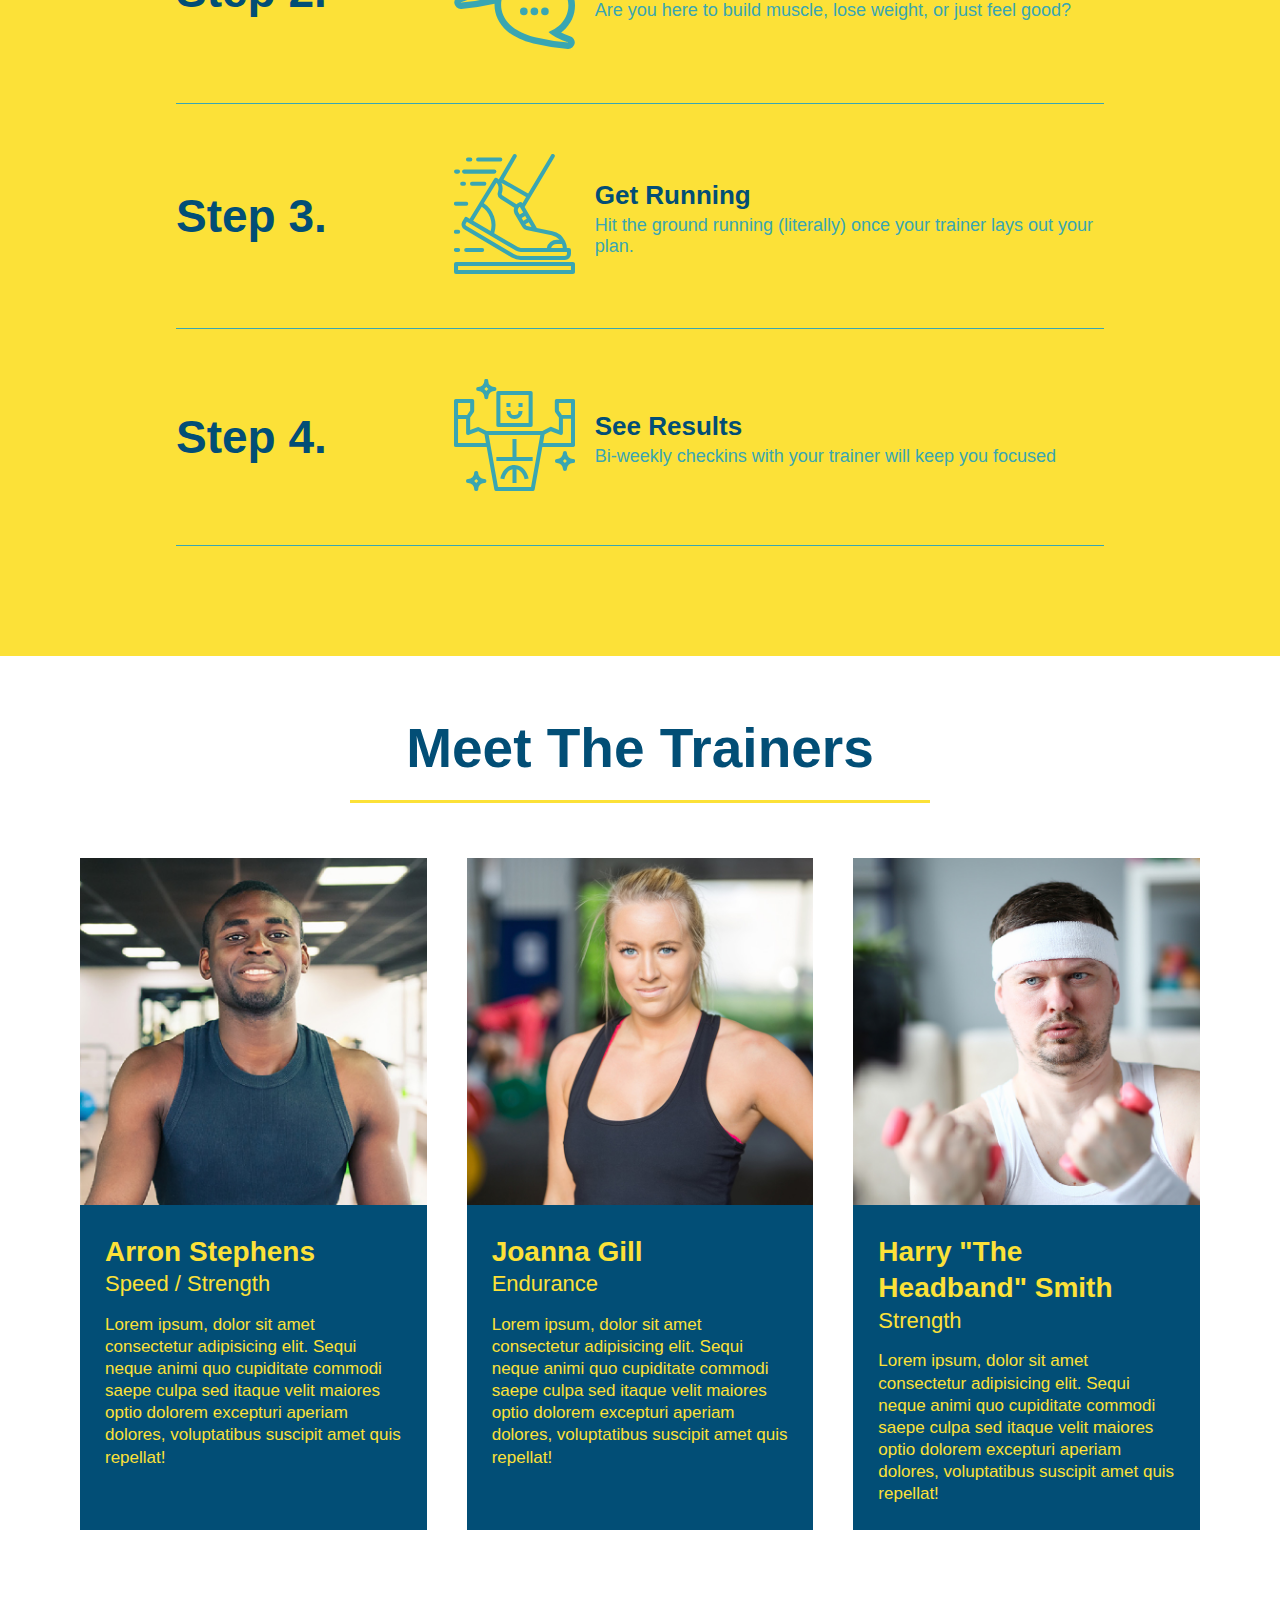
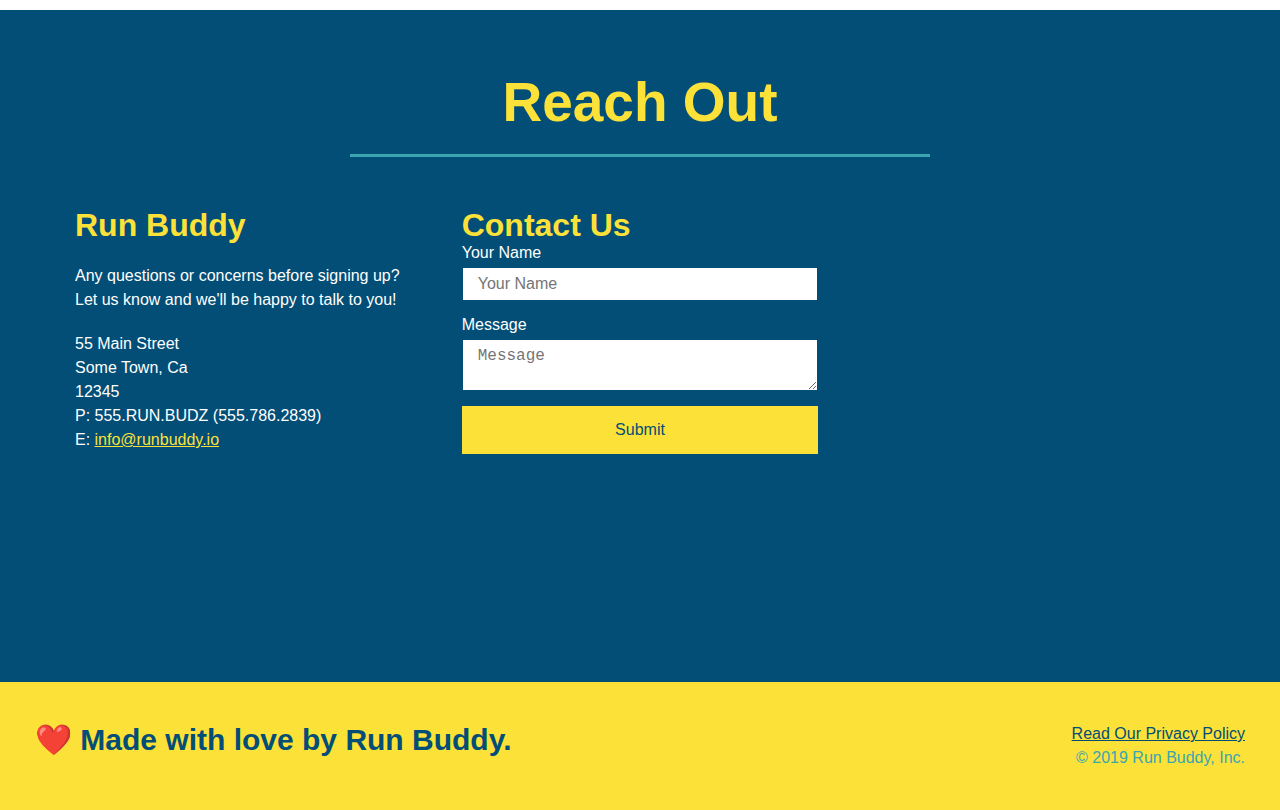
==== commit 7a09a77a: "fix flexbox code issues" ====
--- a/index.html
+++ b/index.html
@@ -1,246 +1,248 @@
 <!DOCTYPE html>
 <html lang="en">
-
-<head>
-  <meta charset="UTF-8" />
-  <title>Run Buddy</title>
-  <link rel="stylesheet" href="./assets/css/style.css" />
-</head>
-
+  <head>
+    <meta charset="UTF-8" />
+    <link rel="stylesheet" href="./assets/css/style.css">
+    <title>Run Buddy</title>
+  </head>
   <body>
-  <!-- navigation -->
-    <header>     
+    <!-- navigation tags - block level element -->
+    <header>
       <h1>
-        <a href="/">Run Buddy</a>
+        <a href="/">RUN BUDDY</a>
       </h1>
       <nav>
-  <!-- Unordered list element-->
         <ul>
-    <!-- List item element-->
-          <li>
-      <!--Anchor element -->
+          <li>
             <a href="#what-we-do">What We Do</a>
           </li>
           <li>
-            <a href="#what-you-do">What You Do</a> 
-          </li>
-          <li>
-             <a href="#your-trainers">Your Trainers</a> 
-          </li>
-           <li>
-              <a href="#reach-out">Reach Out</a> 
-          </li>
-        </ul>    
+            <a href="#what-you-do">What You Do</a>
+          </li>
+          <li>
+            <a href="#your-trainers">Your Trainers</a>
+          </li>
+          <li>
+            <a href="#reach-out">Reach Out</a>
+          </li>
+          
+        </ul>
       </nav>
     </header>
-  <!-- hero/jumbotron-->
-  <section class="hero">
-  <!-- Update Hero Section -->  
+    <!-- end navigation -->
+
+    <!-- hero/jumbotron -->
+    <section class="hero">
       <div class="hero-cta">
-        <h2>Start Building Habits</h2>
-        <p>seitan heirloom post-ironic pop-up iPhone mlkshk hella selfies fashion axe occupy readymade put a bird on it messenger bag Wes Anderson Schlitz plaid Bushwick church-key lo-fi skateboard slow-carb hashtag trust fund Williamsburg biodiesel fixie farm-to-table 8-bit banjo XOXO Banksy chillwave bicycle rights retro cliche tattooed bespoke irony mumblecore Shoreditch deep v polaroid McSweeney's bitters cray gentrify tofu Marfa you probably haven't heard of them yr banh mi asymmetrical art party selvage letterpress High Life.
+        <h2>Start Building Habits.</h2>
+        <p>
+          seitan heirloom post-ironic pop-up iPhone mlkshk hella selfies fashion axe occupy readymade put a bird on it
+          messenger bag Wes Anderson Schlitz plaid Bushwick church-key lo-fi skateboard slow-carb hashtag trust fund
+          Williamsburg biodiesel fixie farm-to-table 8-bit banjo XOXO Banksy chillwave bicycle rights retro cliche
+          tattooed bespoke irony mumblecore Shoreditch deep v polaroid McSweeney's bitters cray gentrify tofu Marfa you
+          probably haven't heard of them yr banh mi asymmetrical art party selvage letterpress High Life.
         </p>
       </div>
-    <div class="hero-form">
-      <h3>Get Started Today</h3>
-      <p>Fill out this form and ob of our trainers will schedule a consult</p>
-  <!-- Add form element -->
-      <form>
-        <label for="name">Enter full name</label>
-        <input type="text" placeholder="Your Name" name="name" id="name" class="form-input">
-
-        <label for="email">Enter email Address</label>
-        <input type="email" placeholder="Email Address" name="email" id="email" class="form-input">
-
-        <label for="phone">Enter a telephone number</label>
-        <input type="tel" placeholder="Phone Number" name="phone" id="phone" class="form-input">
+
+      <div class="hero-form">
+        <h3>Get Started Today</h3>
+        <p>Fill out this form and one of our trainers will schedule a consult.</p>
+        <form>
+          <label for="name">Enter full name:</label>
+          <input type="text" placeholder="Your Name" id="name" name="name" class="form-input" />
+          <label for="email">Enter email address:</label>
+          <input type="email" placeholder="Email Address" id="email" name="email" class="form-input" />
+          <label for="phone">Enter a telephone number:</label>
+          <input type="tel" placeholder="Phone Number" name="phone" id="phone" class="form-input" />
+          <p>
+            Have you worked out with a trainer before? 
+            <input type="radio" name="trainer-confirm" id="trainer-yes" />
+            <label for="trainer-yes">Yes</label>
+            <input type="radio" name="trainer-confirm" id="trainer-no"/>
+            <label for="trainer-no">No</label>
+          </p>
+          <p>
+            <label for="checkbox">
+              I acknowledge that I am at least 18 years of age.
+            </label>
+            <input type="checkbox" name="checkpoint1" id="checkbox" />
+          </p>
+          <button type="submit">
+            Get running!
+          </button>
+        </form>
+      </div>
+    </section>
+    <!-- end header -->
+
+    <!-- "what we do" start - <section> -->
+    <section id="what-we-do" class="intro">
+      <div class="flex-row">
+        <h2 class="section-title primary-border">
+          What We Do
+        </h2>
+      </div>
+      <div class="flex-row">
         <p>
-          Have you worked with a trainer before?
-          <input type="radio" name="trainer-confirm" id="trainer-yes" />
-          <label for="trainer-yes">Yes</label>
-          <input type="radio" name="trainer-confirm" id="trainer-no" />
-          <label for="trainer-no">No</label>
+          butcher selfies chambray shabby chic gentrify readymade yr Echo Park XOXO Tumblr normcore Banksy direct trade  Blue Bottle chillwave you probably haven't heard of them single-origin coffee Vice fanny pack fixie Odd Future Austin fingerstache pickled twee synth Wes Anderson Thundercats viral bitters flannel meggings narwhal Marfa Schlitz sustainable Intelligentsia umami deep v craft
         </p>
-        <p>
-          <label for="checkbox">
-          I acknowledge that I am at least 18 years of acknowledge
-          </label>    
-          <input type="checkbox" name="age=confirm" id="checkbox" /> 
-        </p>
-        <button type="submit">
-          Get running!  
-        </button>
-      </form>    
-    </div>
-  </section>
-  <!-- end hero -->
-  <!-- "what we do" section -->
-  <section id="what-we-do" class="intro">
-    <div class="flex-row">
-      <h2 class="section-title primary-border">What We Do
-      </h2>
-    </div>
-    <div class="flex-row">
-      <p>
-        butcher selfies chambray shabby chic gentrify readymade yr Echo Park XOXO Tumblr normcore Banksy direct trade Blue Bottle chillwave you probably haven't heard of them single-origin coffee Vice fanny pack fixie Odd Future Austin fingerstache pickled twee synth Wes Anderson Thundercats viral bitters flannel meggings narwhal Marfa Schlitz sustainable Intelligentsia umami deep v craft
-      </p>
-    </div>
-
-  
-
-  <!-- "what you do" section -->
-  <section id="what-you-do" class="steps">
-    <div class="flex-row">
-      <h2 class="section-title secondary-border">What You Do    
-      </h2>
-    </div>
-
-    <div class="step">
-      <h3>Step 1.</h3>
-      <div class="step-info">
-        <div class="step-img">
-          <img src="./assets/images/step-1.svg" alt="" />
-        </div>
-        <div class="step-text">
-        <h4>Fill Out The Form Above</h4>
-          <p>You're already here, so why not?</p>
-        </div>
-      </div>
-        <div class="step">
-          <h3>Step 2.</h3>
-          <div class="step-info">
-            <div class="step-img">  
+      </div>
+    </section>
+    <!-- end "what we do" -->
+
+    <!-- "what you do" start -->
+    <section id="what-you-do" class="steps">
+      <div class="flex-row">
+        <h2 class="section-title secondary-border">
+          What You Do
+        </h2> 
+      </div>
+      <div class="step">
+        <h3>Step 1.</h3>
+        <div class="step-info">
+          <div class="step-img">
+            <img src="./assets/images/step-1.svg" alt="" />
+          </div>
+          <div class="step-text">
+            <h4>Fill Out The Form Above</h4>
+            <p>You're already here, so why not?</p>
+          </div>
+        </div>
+      </div>
+      <div class="step">
+        <h3>Step 2.</h3>
+        <div class="step-info">
+          <div class="step-img">
             <img src="./assets/images/step-2.svg" alt="" />
           </div>
-          <div class="step-text">    
-          <h4>Consult with One of Our Trainers.</h4>
-          <p>Are you here to build muscle, lose weight, or just feel good?</p>
-        </div>
-      </div> 
-
-    <div class="step">
+          <div class="step-text">
+            <h4>Consult With One Of Our Trainers</h4>
+            <p>Are you here to build muscle, lose weight, or just feel good?</p>
+          </div>
+        </div>
+      </div>
+      <div class="step">
         <h3>Step 3.</h3>
         <div class="step-info">
           <div class="step-img">
-          <img src="./assets/images/step-3.svg" alt="" />  
-        </div> 
-        <div class="step-text">
-        <h4>Get Running.</h4>
-        <p>Hit the ground running (litterally) once your trainer lays out your plan</p>
-        </div>
-        </div>  
-
-    <div class="step">
+            <img src="./assets/images/step-3.svg" alt="" />
+          </div>
+          <div class="step-text">
+            <h4>Get Running</h4>
+            <p>Hit the ground running (literally) once your trainer lays out your plan.</p>
+          </div>
+        </div>
+      </div>
+      <div class="step">
         <h3>Step 4.</h3>
         <div class="step-info">
           <div class="step-img">
-          <img src="./assets/images/step-4.svg" alt="" />
-        </div>
-        <div class="step-text">  
-        <h4>See Results.</h4>
-        <p>Bi-weekly checkins with your trainer will keep you focused</p>
-        </div>
-    </div>
-
-  </section>
-
-  <!-- "meet the trainers -->
-  <section id="your-trainers">
-    <div class="flex-row">
-      <h2 class="section-title primary-border">
-        Meet The Trainers
-      </h2>
-    </div>
-    <div class="trainers">
-    <article class="trainer">
-      <img src="./assets/images/trainer-1.jpg" alt="Arron Stephens in his workout clothes, ready to pump iron" />
-      <div class="trainer-bio">
-        <h3 class="trainer-name">Arron Stephens</h3>
-        <h4 class="trainer-role">Speed / Strength</h4>
-        <p>
-          Lorem ipsum, dolor sit amet consectetur adipisicing elit. Sequi neque animi quo cupiditate commodi saepe culpa sed
-          itaque velit maiores optio dolorem excepturi aperiam dolores, voluptatibus suscipit amet quis repellat!
-        </p>
-      </div>
-    </article>
-    <article class="trainer">
-      <img src="./assets/images/trainer-2.jpg" alt="Joanna Gill cooling off after a workout" />
-      <div class="trainer-bio">
-        <h3 class="trainer-name">Joanna Gill</h3>
-        <h4 class="trainer-role">Endurance</h4>
-        <p>
-          Lorem ipsum, dolor sit amet consectetur adipisicing elit. Sequi neque animi quo cupiditate commodi saepe culpa sed
-          itaque velit maiores optio dolorem excepturi aperiam dolores, voluptatibus suscipit amet quis repellat!
-        </p>
-      </div>
-      
-    </article>
-    
-    <!-- third trainer bio -->
-    <article class="trainer">
-      <img src="./assets/images/trainer-3.jpg" alt="Harry Smith wearing a headband and lifting comically small pink weights" />
-      <div class="trainer-bio">
-        <h3 class="trainer-name">Harry "the Headband" Smith</h3>
-        <h4 class="trainer-role">Strength</h4>
-        <p>
-          Lorem ipsum, dolor sit amet consectetur adipisicing elit. Sequi neque animi quo cupiditate commodi saepe culpa sed
-          itaque velit maiores optio dolorem excepturi aperiam dolores, voluptatibus suscipit amet quis repellat!
-        </p>
-      </div>
-    </article>
-    </div>
-
-  </section>
-
-  <!-- "reach out" section -->
-  <section id="reach-out" class="contact">
-    <div class="contact-info">
-      <div>
-        <h3>Run Buddy</h3>
-        <p>
-          Any questions or concerns before signing up?
-          <br />
-          Let us know and we'll be happy to talk to you!
-        </p>
-    
-        <address>
-          55 Main Street <br />
-          Some Town, Ca <br />
-          12345 <br />
-          P: <a href="tel:555.786.2839">555.RUN.BUDZ (555.786.2839)</a><br />
-          E: <a href="mailto://info@runbuddy.io">info@runbuddy.io</a>
-        </address>
-    
-      </div>
-    
-      <div class="contact-form">
-        <h3>Contact Us</h3>
-        <form>
-          <label for="contact-name">Your Name</label>
-          <input type="text" id="contact-name" placeholder="Your Name" />
-    
-          <label for="contact-message">Message</label>
-          <textarea id="contact-message" placeholder="Message"></textarea>
-    
-          <button type="submit">Submit</button>
-        </form>
-      </div>
-    
-      <iframe
-        src="https://www.google.com/maps/embed?pb=!1m14!1m12!1m3!1d12182.30520634488!2d-74.0652613!3d40.2407219!2m3!1f0!2f0!3f0!3m2!1i1024!2i768!4f13.1!5e0!3m2!1sen!2sus!4v1561060983193!5m2!1sen!2sus"
-        frameborder="0" style="border:0" allowfullscreen></iframe>
-    
-    </div>  
-  </section>
-
-  <!-- footer -->
+            <img src="./assets/images/step-4.svg" alt="" />
+          </div>
+          <div class="step-text">
+            <h4>See Results</h4>
+            <p>Bi-weekly checkins with your trainer will keep you focused</p>
+          </div>
+        </div>
+      </div>
+    </section>
+    <!-- "what you do" end -->
+
+    <!-- "meet the trainers" start -->
+    <section id="your-trainers">
+      <div class="flex-row">
+        <h2 class="section-title primary-border">
+          Meet The Trainers
+        </h2>
+      </div>
+
+      <div class="trainers">
+        <article class="trainer">
+          <img src="./assets/images/trainer-1.jpg" alt="Arron Stephens in his workout clothes, ready to pump iron" />
+          <div class="trainer-bio">
+            <h3 class="trainer-name">Arron Stephens</h3>
+            <h4 class="trainer-role">Speed / Strength</h4>
+            <p>Lorem ipsum, dolor sit amet consectetur adipisicing elit. Sequi neque animi quo cupiditate commodi saepe culpa sed itaque velit maiores optio dolorem excepturi aperiam dolores, voluptatibus suscipit amet quis repellat!</p>
+          </div>
+        </article>
+
+        <article class="trainer">
+          <img src="./assets/images/trainer-2.jpg" alt="Joanna Gill cooling off after a work out" />
+          <div class="trainer-bio">
+            <h3 class="trainer-name">Joanna Gill</h3>
+            <h4 class="trainer-role">Endurance</h4>
+            <p>Lorem ipsum, dolor sit amet consectetur adipisicing elit. Sequi neque animi quo cupiditate commodi saepe culpa sed itaque velit maiores optio dolorem excepturi aperiam dolores, voluptatibus suscipit amet quis repellat!</p>
+            </div>
+          </article>
+
+        <article class="trainer">
+          <img src="./assets/images/trainer-3.jpg" alt="Harry Smith wearing a headband and lifting comically small pink weights" />
+          <div class="trainer-bio">
+            <h3 class="trainer-name">Harry "The Headband" Smith</h3>
+            <h4 class="trainer-role">Strength</h4>
+            <p>Lorem ipsum, dolor sit amet consectetur adipisicing elit. Sequi neque animi quo cupiditate commodi saepe culpa sed itaque velit maiores optio dolorem excepturi aperiam dolores, voluptatibus suscipit amet quis repellat!</p>
+          </div>
+        </article>
+      </div>
+    </section>
+    <!-- "meet the trainers" end -->
+
+    <!-- "reach out" start -->
+    <section id="reach-out" class="contact">
+      <div class="flex-row">
+        <h2 class="section-title secondary-border">
+          Reach Out
+        </h2>
+      </div>
+
+      <div class="contact-info">
+        <div>
+          <h3>Run Buddy</h3>
+          <p>
+            Any questions or concerns before signing up? 
+            <br/>
+            Let us know and we'll be happy to talk to you!
+          </p>
+
+          <address>
+            55 Main Street <br/>
+            Some Town, Ca <br/>
+            12345<br/>
+            P: 555.RUN.BUDZ (555.786.2839)<br/>
+            E: <a href="mailto:info@runbuddy.io">info@runbuddy.io</a>
+          </address>
+          
+        </div>
+
+        <div class="contact-form">
+          <h3>Contact Us</h3>
+          <form>
+            <label for="contact-name">Your Name</label>
+            <input type="text" id="contact-name" placeholder="Your Name" />
+        
+            <label for="contact-message">Message</label>
+            <textarea id="contact-message" placeholder="Message"></textarea>
+        
+            <button type="submit">Submit</button>
+          </form>
+        </div>
+        
+        <iframe
+          src="https://www.google.com/maps/embed?pb=!1m14!1m12!1m3!1d12182.30520634488!2d-74.0652613!3d40.2407219!2m3!1f0!2f0!3f0!3m2!1i1024!2i768!4f13.1!5e0!3m2!1sen!2sus!4v1561060983193!5m2!1sen!2sus"
+          frameborder="0" style="border:0" allowfullscreen>
+        </iframe>
+      </div>
+    </section>
+    <!-- "reach out" end -->
+
+    <!-- footer -->
     <footer>
       <h2>❤️ Made with love by Run Buddy.</h2>
       <div>
-        <a href="./privacy-policy.html">Read Our Privacy Policy</a><br />
+        <a href="./privacy-policy.html">Read Our Privacy Policy</a><br/>
         &copy; 2019 Run Buddy, Inc.
-      </div>  
+      </div>
     </footer>
-
-</body>    
+    <!-- footer end -->
+  </body>
 </html>
--- a/assets/css/style.css
+++ b/assets/css/style.css
@@ -1,292 +1,361 @@
 * {
-    margin: 0;
-    padding: 0;
-    box-sizing: border-box;
+  box-sizing: border-box;
+  margin: 0;
+  padding: 0;
 }
 
 body {
-    /* more on this crazy alphanumerical value in a minute! */
-    color: #39a6b2;
-    font-family: Helvetica, Arial, sans-serif;
-}
+  color: #39a6b2;
+  font-family: Helvetica, Arial, sans-serif;
+}
+
+
+/* HEADER / NAV BAR STYLES START */
+
 header {
-    padding: 20px 35px;
-    background-color: #39a6b2;
-    display: flex; 
-    justify-content: space-between;
-    flex-wrap: wrap;
-}
+  padding: 20px 35px;
+  background-color: #39a6b2;
+  display: flex;
+  justify-content: space-between;
+  flex-wrap: wrap;
+}
+
 header h1 {
-    font-weight: bold;
-    font-size: 36px;
-    color: #fce138;
-    margin: 0;    
+  font-weight: bold;
+  margin: 0;
+  font-size: 36px;
+  color: #fce138;
 }
 
 header a {
-    text-decoration: none;
-    color: #fce138;
-}
+  text-decoration: none;
+  color: #fce138;
+}
+
 header nav {
-    margin: 7px 0;
-}
+  margin: 7px 0;
+}
+
 header nav ul {
-    display: flex;
-    flex-wrap: wrap;
-    justify-content: space-between;
-    align-items: center;
-    list-style: none;
-}
+  display: flex;
+  flex-wrap: wrap;
+  justify-content: space-between;
+  align-items: center;
+  list-style: none;
+}
+
 header nav ul li a {
-    margin: 0 30px;
-    font-weight: lighter;
-    font-size: 1.55vw;
-}
+  margin: 0 30px;
+  font-weight: lighter;
+  font-size: 1.55vw;
+}
+
+/* HEADER / NAVBAR STYLES END */
+
+
+
+/* FOOTER STYLES START */
 footer {
-    background: #fce138;
-    width: 100%;
-    padding: 40px 35px;
-    justify-content: space-between;
-    flex-wrap: wrap;
-}
+  background: #fce138;
+  padding: 40px 35px;
+  display: flex;
+  justify-content: space-between;
+  flex-wrap: wrap;
+  width: 100%;
+}
+
 footer h2 {
-    color: #024e76;
-    font-size: 30px;
-    margin: 0;
-}
+  color: #024e76;
+  font-size: 30px;
+  margin: 0;
+}
+
 footer div {
-    line-height: 1.5;
-    text-align: right;
-}
+  line-height: 1.5;
+  text-align: right;
+}
+
 footer a {
-    color: #024e76;
-}
+  color: #024e76;
+}
+/* END FOOTER STYLES */
+
+/* STYLE ALL SECTION TAGS */
 section {
-    padding: 60px;
-}
-/* Hero Style Start */
+  padding: 60px;
+}
+
+/* HERO STYLES START */
 .hero {
-    background-image: url("../images/hero-bg.jpg");
-    background-size:  cover;
-    background-position:  center;
-    display: flex;
-    justify-content: center;
-    flex-wrap: wrap;
-}
+  background-image: url('../images/hero-bg.jpg');
+  background-size: cover;
+  background-position: center;
+  display: flex;
+  justify-content: center;
+  flex-wrap: wrap;
+}
+
 .hero-cta {
-    width: 35%;
-    text-align: right;
-    margin: 3.5%;
-    color: #fff;
-    font-size: 18px;
-    line-height: 1.3;
-}
+  width: 35%;
+  text-align: right;
+  margin: 3.5%;
+  color: #fff;
+  font-size: 18px;
+  line-height: 1.3;
+}
+
 .hero-cta h2 {
-    font-style: italic;
-    font-size: 55px;
-    color: #fce138;
-}
+  font-style: italic;
+  font-size: 55px;
+  color: #fce138;
+}
+
 .hero-form {
-    background-color: #fce138;
-    padding: 20px;
-    color: #024e76;
-    border: solid 3px #024e76;
-    width: 40%;
-    margin: 3.5%;
-}
+  border: 3px solid #024e76;
+  background-color: #fce138;
+  padding: 20px;
+  color: #024e76;
+  width: 40%;
+  margin: 3.5%;
+}
+
 .hero-form h3 {
-    font-size: 24px;
-    margin: 0;
+  font-size: 24px;
+  margin: 0;
 }
 .hero-form p {
-    margin: 5px 0 15px 0;
+  margin: 5px 0 15px 0;
 }
 
 .form-input {
-    border: 1px solid #024e76;
-    display: block;
-    padding: 7px 15px;
-    font-size: 16px;
-    color: #025e76;
-    width: 100%;
-    margin-bottom: 15px;
-}
+  border: 1px solid #024e76;
+  display: block;
+  padding: 7px 15px;
+  font-size: 16px;
+  color: #024e76;
+  width: 100%;
+  margin-bottom: 15px; 
+}
+
 .hero-form label {
-    margin: 0px;
-}
+  margin: 0 5px;
+}
+
 .hero-form button {
-    color: #fce138;
-    background-color: #024e76;
-    border: none;
-    padding: 10px 20px;
-    font-size: 16px;
-  }
-  /* HERO STYLES END */
-.flex-row {
-  display: flex;
-  }
-.intro h2 {
+  color: #fce138;
+  background-color: #024e76;
+  border: none;
+  padding: 10px 20px;
+  font-size: 16px;
+} 
+/* HERO STYLES END */
+
+
+/* SECTION TITLE STYLES START */
+.section-title {
   font-size: 55px;
-  color: #024e76;
-  margin-bottom: 35px;
-  padding: 0 100px 20px 100px;
   border-bottom: 3px solid;
+  color: #024e76;
+  padding-bottom: 20px;
+  text-align: center;
+  margin: 0 auto 35px auto;
+  width: 50%;
+}
+
+.primary-border {
   border-color: #fce138;
-  display: inline-block;
-}
+}
+
+.secondary-border {
+  border-color: #39a6b2;
+}
+/* SECTION TITLE STYLES END */
+
+/* WHAT WE DO STYLES */
+
 .intro p {
+  line-height: 1.7;
+  color: #39a6b2;
+  width: 80%;
+  margin: 0 auto;
+  font-size: 20px;
   text-align: center;
 }
-.steps {
+/* WHAT YOU DO STYLES END */
+
+
+/* WHAT YOU DO STYLES START */
+.steps { 
   background: #fce138;
 }
+
+.step {
+  margin: 50px auto;
+  padding-bottom: 50px;
+  width: 80%;
+  border-bottom: 1px solid #39a6b2;
+  display: flex;
+  flex-wrap: wrap;
+  align-items: center;
+  justify-content: space-between;
+}
+
 .step h3 {
   color: #024e76;
   font-size: 46px;
   flex: 1 30%;
 }
+
 .step-info {
   flex: 2 70%;
   display: flex;
   flex-wrap: wrap;
   align-items: center;
 }
+
 .step-img {
   flex: 1 12%;
   margin-right: 20px;
 }
+
+.step-img img {
+  max-width: 100%;
+}
+
 .step-text {
   flex: 12;
 }
-  .step-img img {
-    max-width: 100%;
-  }
-  .step-text p {
-      color: #39a6b2;
-      font-size: 18px;
-  }
-  .step-text h4 {
-    font-size: 26px;
-    line-height: 1.5;
-    color: #024e76;
-  }
-  .step {
-    margin: 50px auto;
-    padding-bottom: 50px;
-    width: 80%;
-    border-bottom: 1px solid #39a6b2;
-    display: flex;
-    flex-wrap: wrap;
-    align-items: center;
-    justify-content: space-between;
-  }
-  .section-title {
-    font-size: 55px;
-    color: #024e76;
-    border-bottom: 3px solid;
-    padding-bottom: 20px;
-    text-align: center;
-    margin: 0 auto 35px auto;
-    width: 50%;
-  }
-  .primary-border {
-    border-color: #fce138;
-  }
-  .secondary-border {
-    border-color: #39a6b2;
-  }
-  .trainers {
-    width: 100%;
-    margin: 0 auto;
-    display: flex;
-    flex-wrap: wrap;
-    justify-content: space-around;
-  }
-  .trainer {
-    margin: 20px;
-    background: #024e76;
-    color: #fce138;
-    flex: 1;
-  }
-  .trainer img {
-    width: 100%;
-  }
-  .trainer-bio {
-    padding: 25px;
-    line-height: 1.3;
-  }
-  .text-left {
-    text-align: left;
-  }
-  
-  .text-right {
-    text-align: right;
-  }
-  .trainer-bio h3 {
-    font-size: 28px;
-  }
-  .trainer-bio h4 {
-    font-weight: lighter;
-    font-size: 22px;
-    margin-bottom: 15px;
-  }
-  .trainer-bio p {
-    font-size: 17px;
-  }
-  /* REACH OUT STYLES START */
-  .contact {
-    text-align: center;
-    background: #024e76;
-  }
-  .contact h2 {
-      color: #fce138
-  }
-  .contact-info iframe {
-      height: 400px;
-  }
-  .contact-info div {
-      color: white;
-  }
-  .contact-info h3 {
-      color: #fce138;
-      font-size: 32px;
-  }
-  .contact-info p, .contact-info address {
-      margin: 20px 0;
-      line-height: 1.5;
-      font-size: 16px;
-      font-style: normal;
-  }
-  .contact-info a {
-      color: #fce138;
-  }
-  .contact info {
-    display: flex;
-    justify-content: space-between;
-    flex-wrap: wrap;
-  }
-  .contact-info > * {
-    flex: 1;
-    margin: 15px;
-  }
-  .contact-form input, .contact-form textarea {
-    border: 1px solid #024e76;
-    display: block;
-    padding: 7px 15px;
-    font-size: 16px;
-    color: #024e76;
-    width: 100%;
-    margin-bottom: 15px;
-    margin-top: 5px;
-  }
-  .contact-form button {
-    width: 100%;
-    border: none;
-    background: #fce138;
-    color: #024e76;
-    text-align: center;
-    padding: 15px 0;
-    font-size: 16px;
-  }
-  /* REACH OUT STYLES END */
-
+
+.step-text p {
+  color: #39a6b2;
+  font-size: 18px;
+}
+
+.step-text h4 {
+  font-size: 26px;
+  line-height: 1.5;
+  color: #024e76;
+}
+
+/* WHAT YOU DO STYLES END */
+
+/* MEET THE TRAINERS START */
+.trainers {
+  width: 100%;
+  margin: 0 auto;
+  display: flex;
+  flex-wrap: wrap;
+  justify-content: space-around;
+}
+
+.trainer {
+  margin: 20px;
+  flex: 1;
+  background: #024e76;
+  color: #fce138;
+}
+
+.trainer img {
+  width: 100%;
+}
+
+.trainer-bio {
+  padding: 25px;
+  line-height: 1.3;
+}
+
+.trainer-bio h3 {
+  font-size: 28px;
+}
+
+.trainer-bio h4 {
+  font-weight: lighter;
+  font-size: 22px;
+  margin-bottom: 15px;
+}
+
+.trainer-bio p {
+  font-size: 17px;
+}
+/* TRAINER STYLES END */
+
+/* REACH OUT STYLES START */
+.contact {
+  background: #024e76;
+}
+
+.contact h2 {
+  color: #fce138;
+}
+
+.contact-info {
+  display: flex;
+  justify-content: space-between;
+  flex-wrap: wrap;
+}
+
+.contact-info > * {
+  flex: 1;
+  margin: 15px;
+}
+
+.contact-info iframe {
+  height: 400px;
+}
+
+.contact-info div {
+  color: white;
+}
+
+.contact-info h3 {
+  color: #fce138;
+  font-size: 32px;
+}
+
+.contact-info p, .contact-info address {
+  margin: 20px 0;
+  line-height: 1.5;
+  font-size: 16px;
+  font-style: normal;
+}
+
+.contact-form input, .contact-form textarea {
+  border: 1px solid #024e76;
+  display: block;
+  padding: 7px 15px;
+  font-size: 16px;
+  color: #024e76;
+  width: 100%;
+  margin-bottom: 15px;
+  margin-top: 5px;
+}
+
+.contact-form button {
+  width: 100%;
+  border: none;
+  background: #fce138;
+  color: #024e76;
+  text-align: center;
+  padding: 15px 0;
+  font-size: 16px;
+}
+
+.contact-info a {
+  color: #fce138;
+}
+
+
+/* REACH OUT STYLES END */
+
+/* UTILITIES */
+.text-left {
+  text-align: left;
+}
+
+.text-right {
+  text-align: right;
+}
+
+.flex-row {
+  display: flex;
+}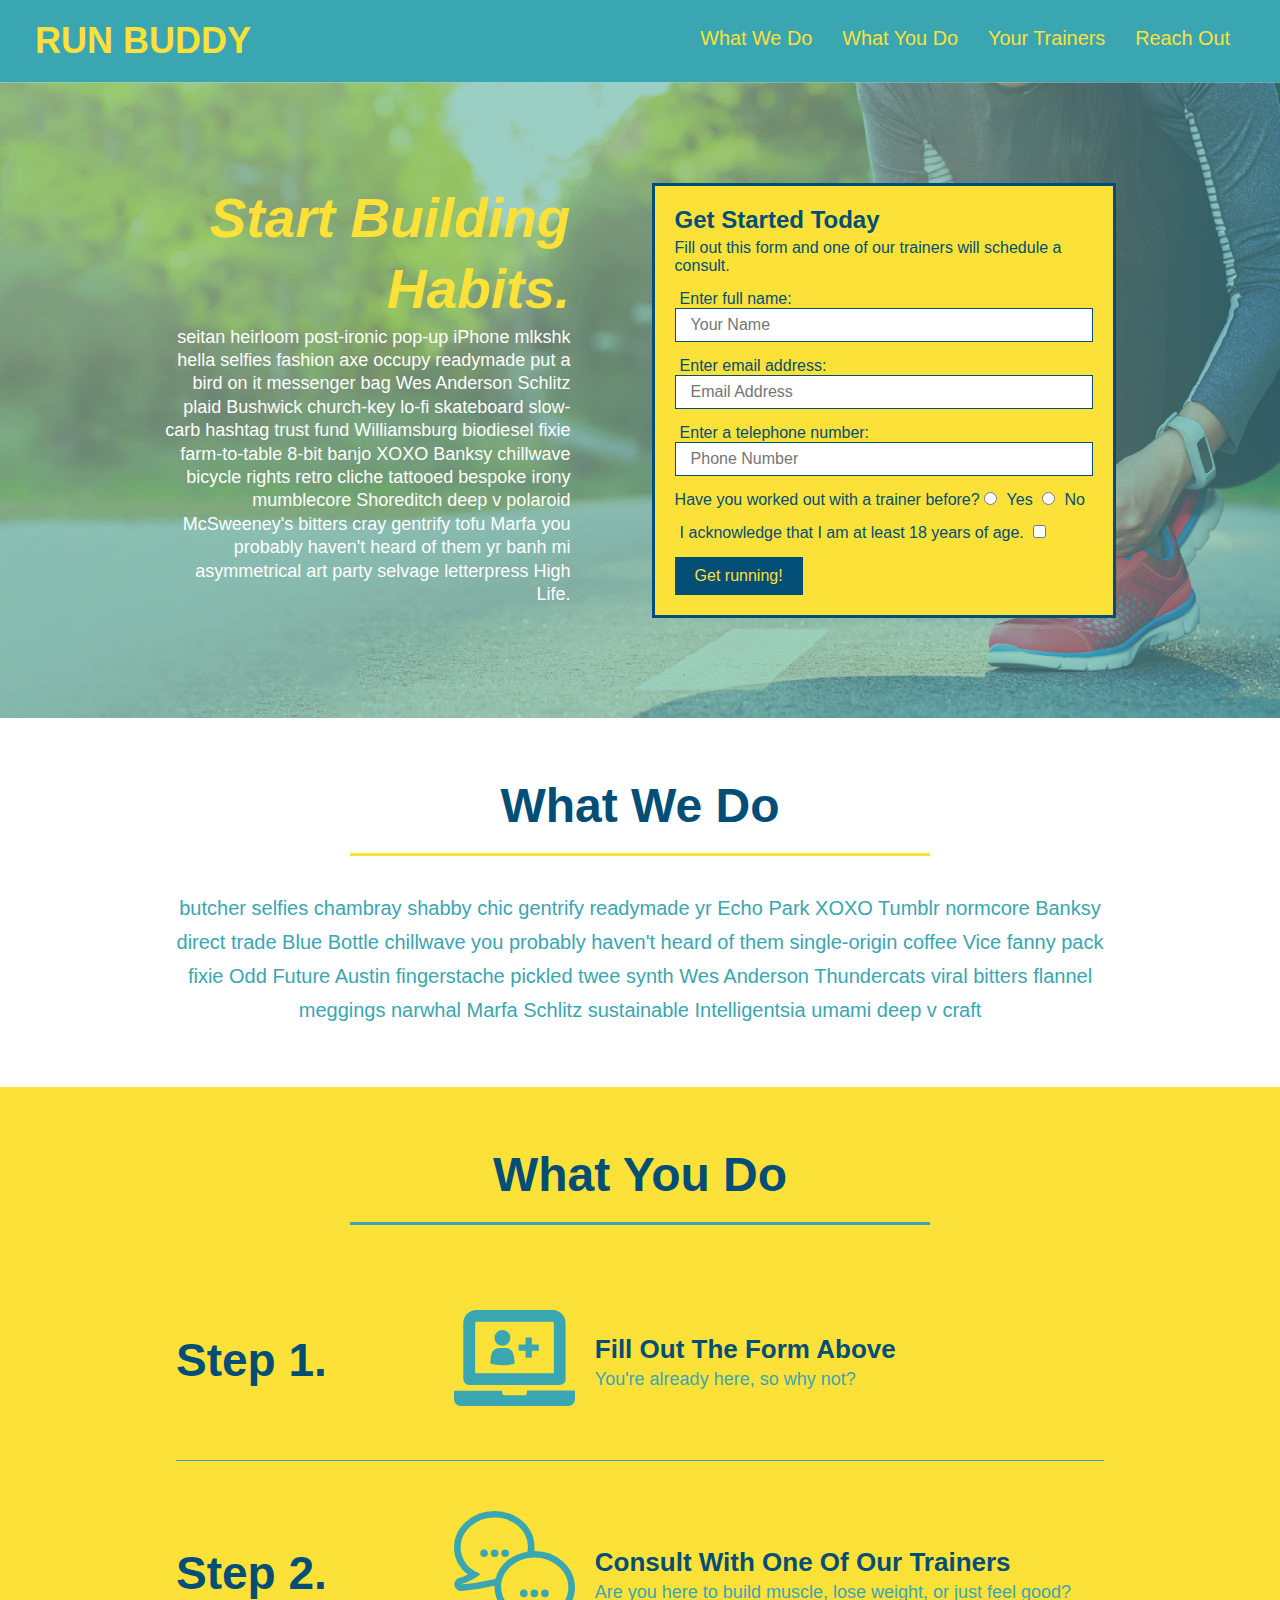
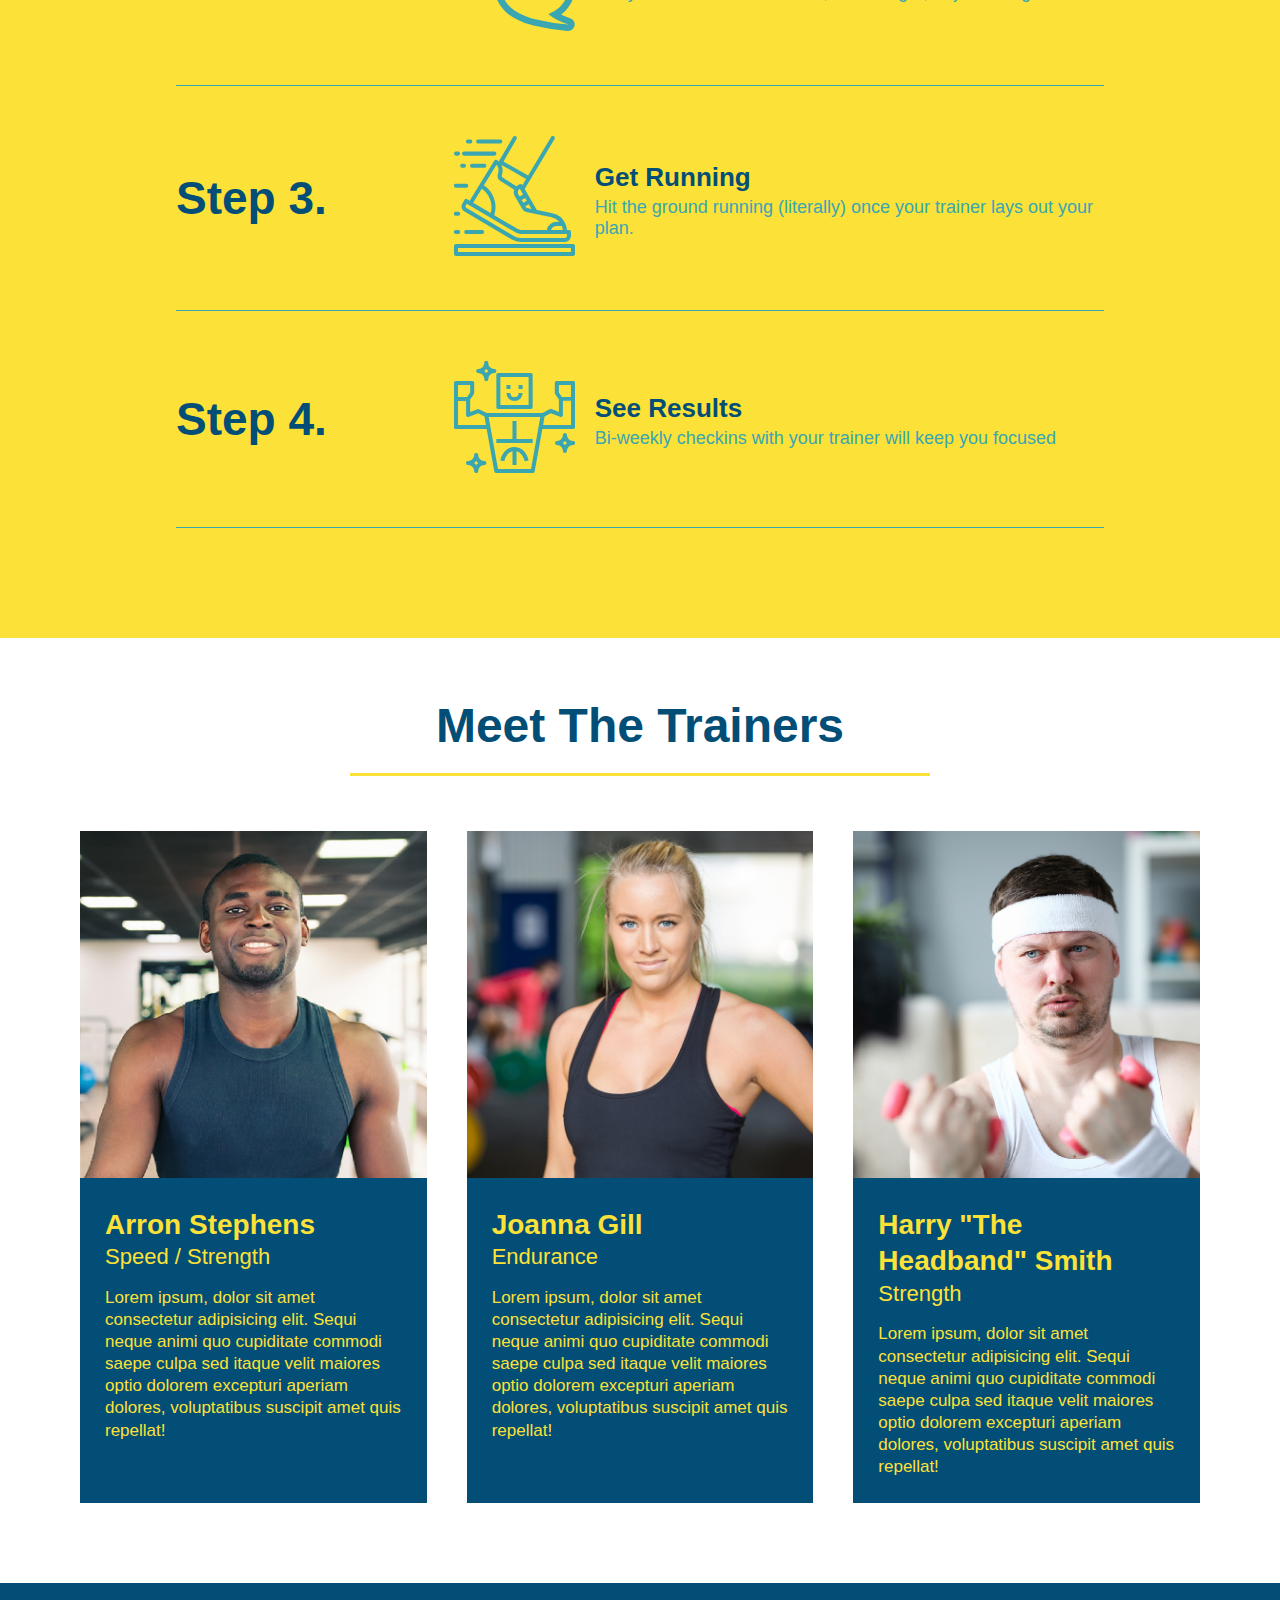
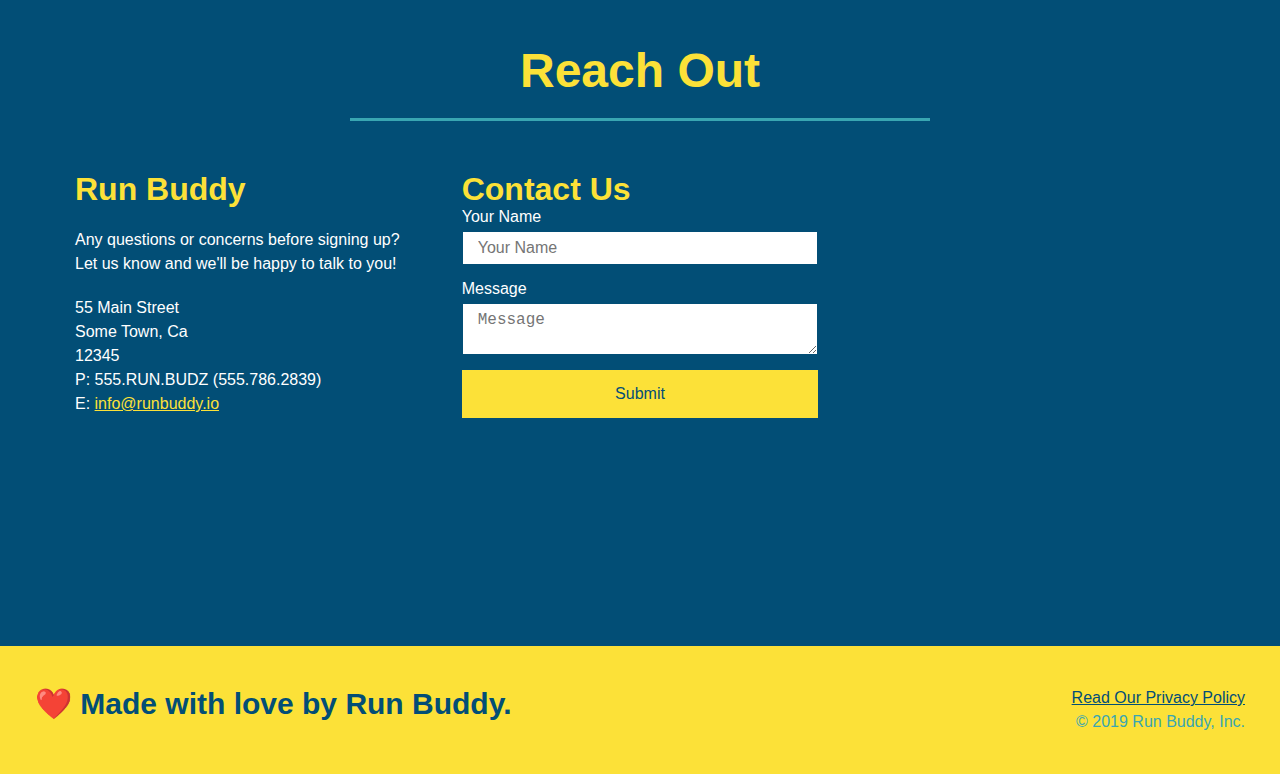
==== commit 4dc1984e: "add media viewport element to html and @media styles to CSS" ====
--- a/index.html
+++ b/index.html
@@ -4,6 +4,8 @@
     <meta charset="UTF-8" />
     <link rel="stylesheet" href="./assets/css/style.css">
     <title>Run Buddy</title>
+<!-- add meta viewport tag -->
+    <meta name="viewport" content="width=device-width, initial-scale=1.0" />
   </head>
   <body>
     <!-- navigation tags - block level element -->
@@ -25,7 +27,7 @@
           <li>
             <a href="#reach-out">Reach Out</a>
           </li>
-          
+
         </ul>
       </nav>
     </header>
@@ -55,7 +57,7 @@
           <label for="phone">Enter a telephone number:</label>
           <input type="tel" placeholder="Phone Number" name="phone" id="phone" class="form-input" />
           <p>
-            Have you worked out with a trainer before? 
+            Have you worked out with a trainer before?
             <input type="radio" name="trainer-confirm" id="trainer-yes" />
             <label for="trainer-yes">Yes</label>
             <input type="radio" name="trainer-confirm" id="trainer-no"/>
@@ -95,7 +97,7 @@
       <div class="flex-row">
         <h2 class="section-title secondary-border">
           What You Do
-        </h2> 
+        </h2>
       </div>
       <div class="step">
         <h3>Step 1.</h3>
@@ -199,7 +201,7 @@
         <div>
           <h3>Run Buddy</h3>
           <p>
-            Any questions or concerns before signing up? 
+            Any questions or concerns before signing up?
             <br/>
             Let us know and we'll be happy to talk to you!
           </p>
@@ -211,7 +213,7 @@
             P: 555.RUN.BUDZ (555.786.2839)<br/>
             E: <a href="mailto:info@runbuddy.io">info@runbuddy.io</a>
           </address>
-          
+
         </div>
 
         <div class="contact-form">
@@ -219,14 +221,14 @@
           <form>
             <label for="contact-name">Your Name</label>
             <input type="text" id="contact-name" placeholder="Your Name" />
-        
+
             <label for="contact-message">Message</label>
             <textarea id="contact-message" placeholder="Message"></textarea>
-        
+
             <button type="submit">Submit</button>
           </form>
         </div>
-        
+
         <iframe
           src="https://www.google.com/maps/embed?pb=!1m14!1m12!1m3!1d12182.30520634488!2d-74.0652613!3d40.2407219!2m3!1f0!2f0!3f0!3m2!1i1024!2i768!4f13.1!5e0!3m2!1sen!2sus!4v1561060983193!5m2!1sen!2sus"
           frameborder="0" style="border:0" allowfullscreen>
--- a/assets/css/style.css
+++ b/assets/css/style.css
@@ -45,7 +45,7 @@
 }
 
 header nav ul li a {
-  margin: 0 30px;
+  padding: 10px 15px;
   font-weight: lighter;
   font-size: 1.55vw;
 }
@@ -93,6 +93,7 @@
   display: flex;
   justify-content: center;
   flex-wrap: wrap;
+  align-items: flex-start;
 }
 
 .hero-cta {
@@ -153,7 +154,7 @@
 
 /* SECTION TITLE STYLES START */
 .section-title {
-  font-size: 55px;
+  font-size: 48px;
   border-bottom: 3px solid;
   color: #024e76;
   padding-bottom: 20px;
@@ -242,7 +243,7 @@
 /* MEET THE TRAINERS START */
 .trainers {
   width: 100%;
-  margin: 0 auto;
+  margin: 0;
   display: flex;
   flex-wrap: wrap;
   justify-content: space-around;
@@ -358,4 +359,17 @@
 
 .flex-row {
   display: flex;
-}+}
+
+/* MEDIA QUERY FOR SMALLER DESKTOP SCREENS AND SMALLER */
+@media screen and (max-width: 980px) {
+}
+
+/* MEDIA QUERY FOR TABLETS AND SMALLER */
+@media screen and (max-width: 768PX) {
+}
+
+/* MEDIA QUERY FOR MOBILE PHONES AND SMALLER */
+@media screen and (max-width: 575PX) {
+}
+
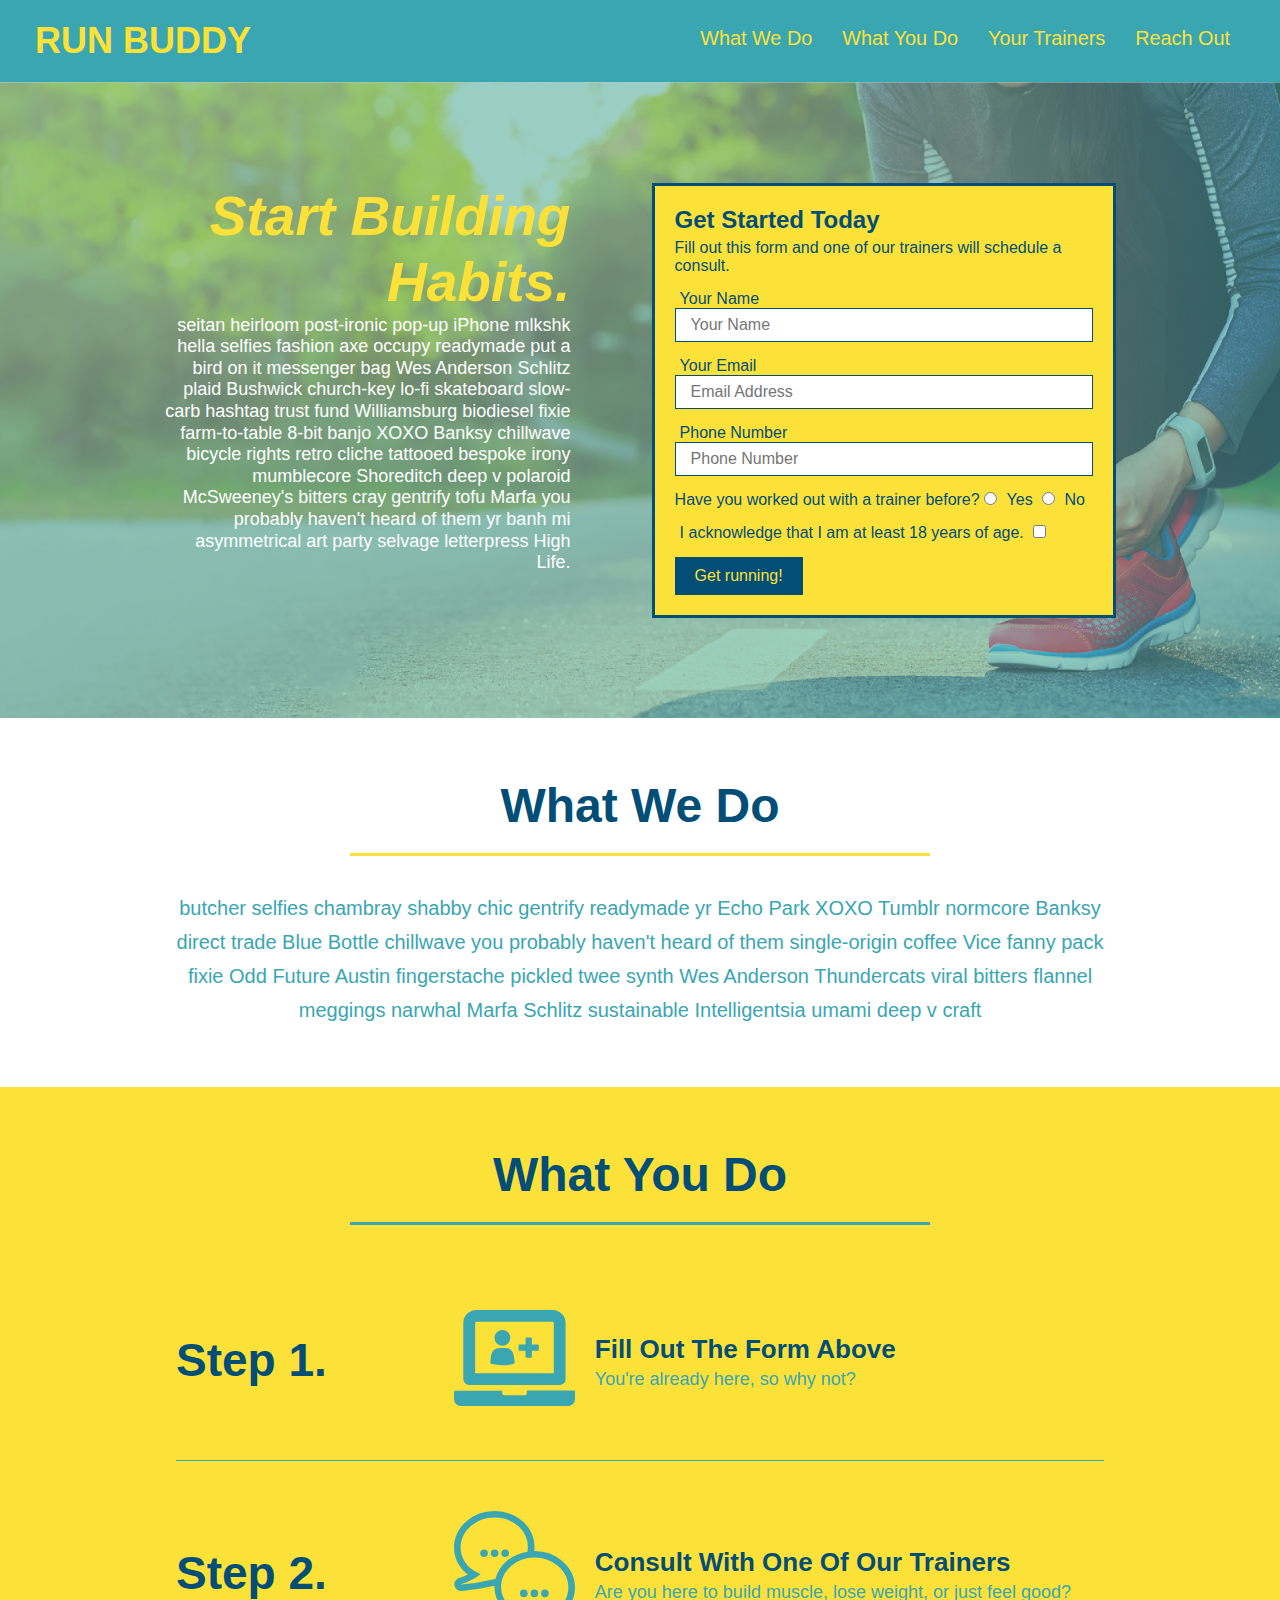
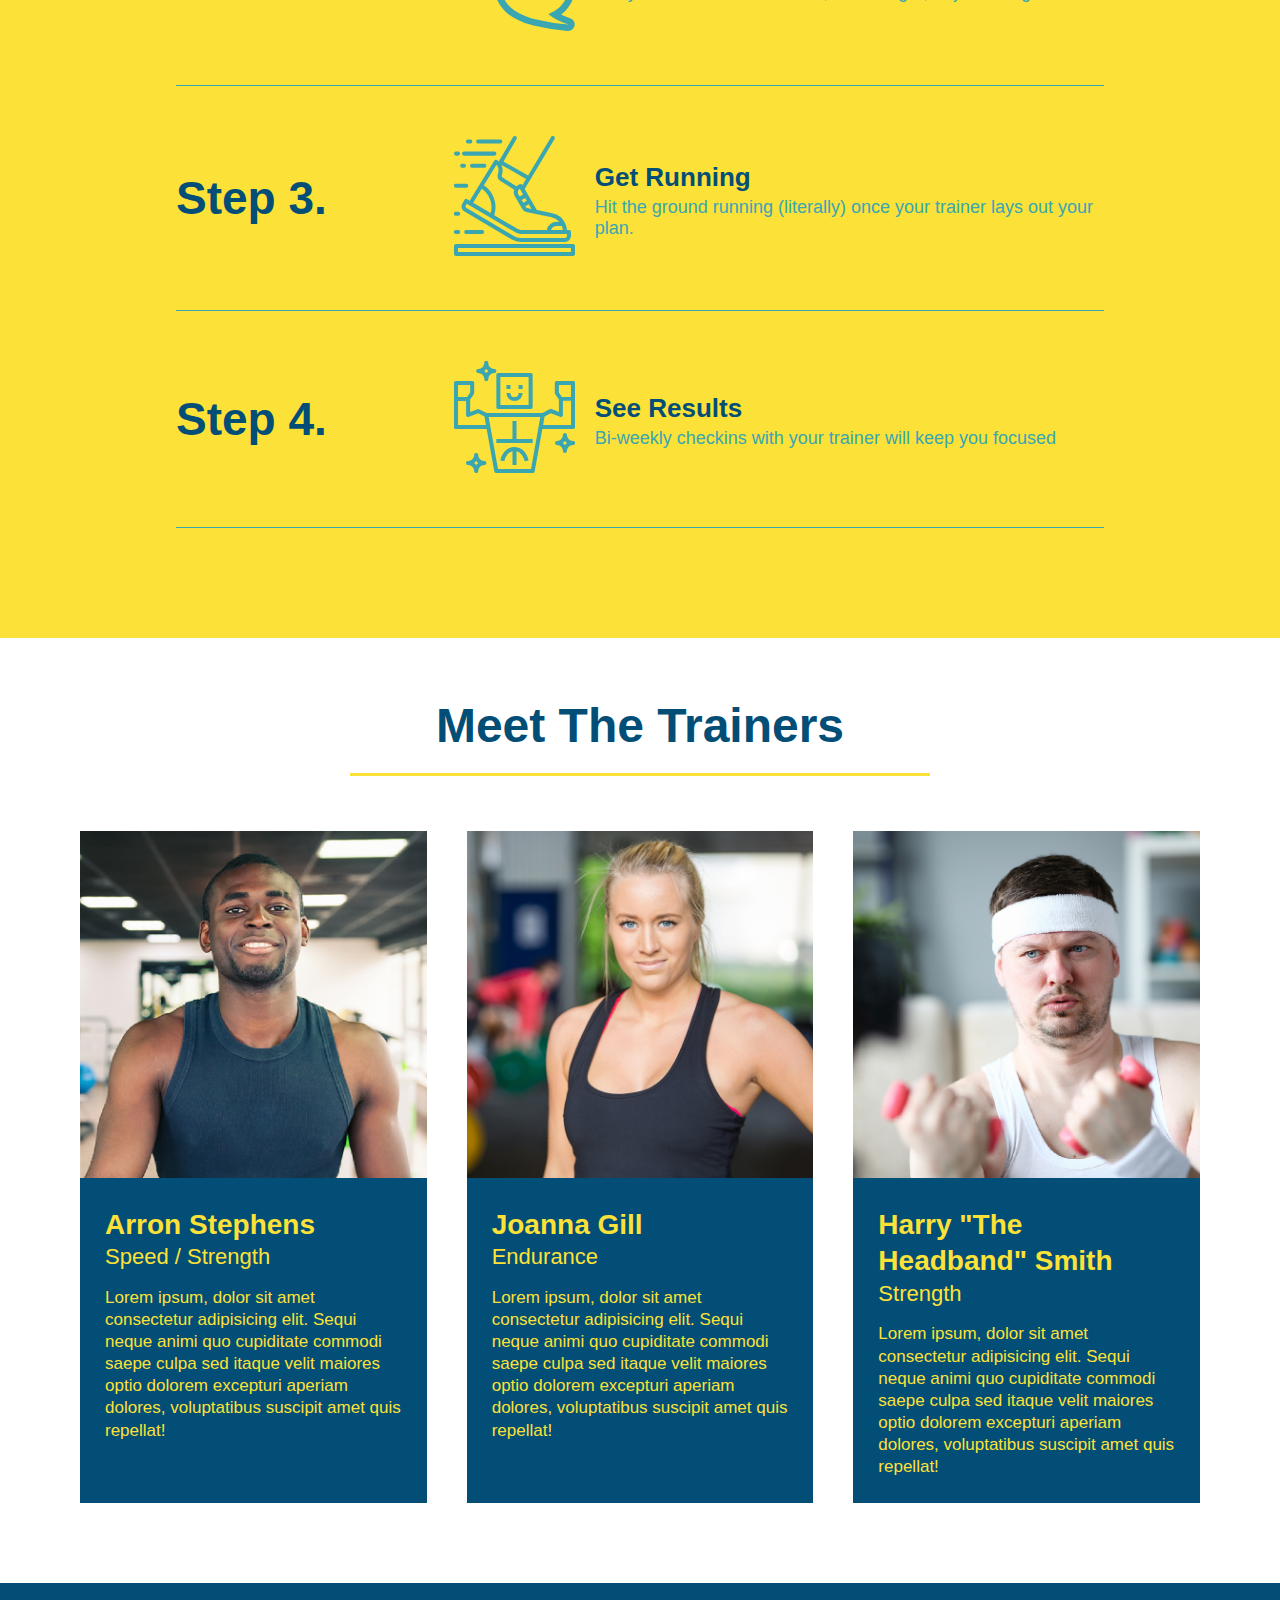
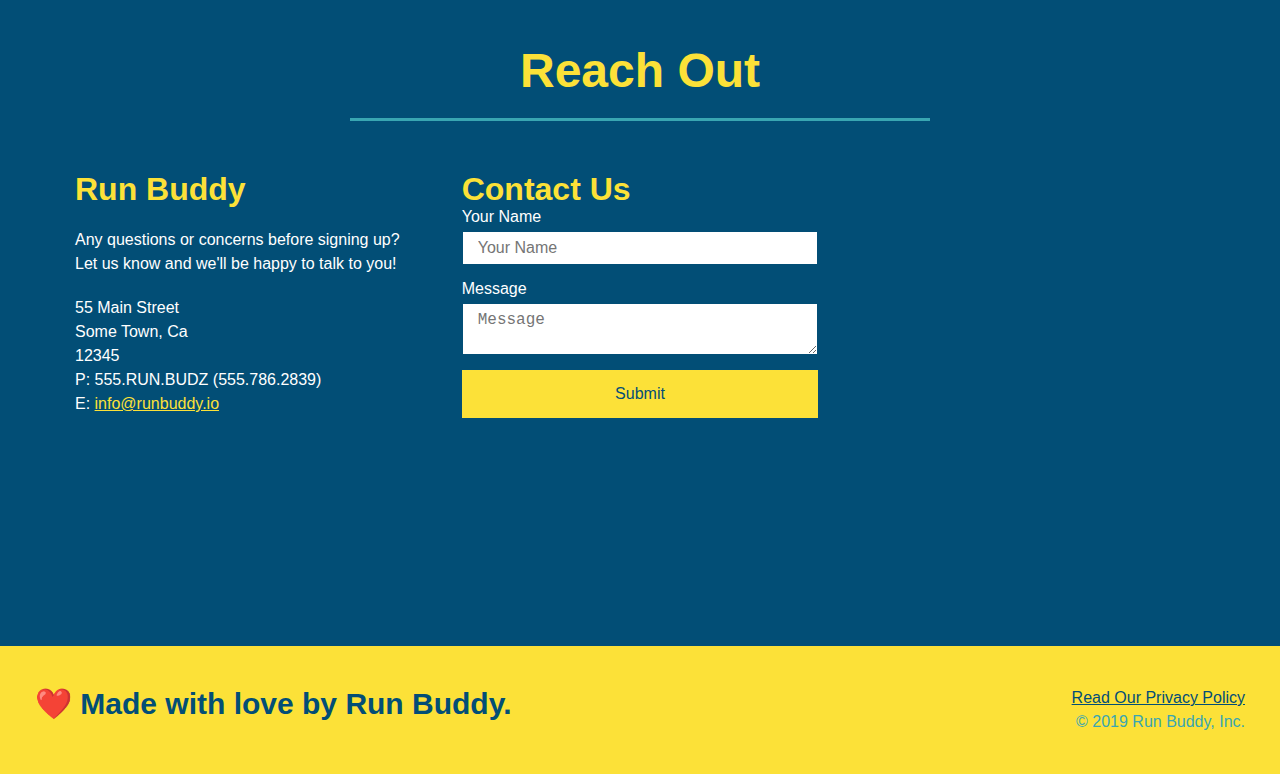
==== commit a3cf2442: "media query updates" ====
--- a/index.html
+++ b/index.html
@@ -2,10 +2,9 @@
 <html lang="en">
   <head>
     <meta charset="UTF-8" />
+    <meta name="viewport" content="width=device-width, initial-scale=1.0" />
     <link rel="stylesheet" href="./assets/css/style.css">
     <title>Run Buddy</title>
-<!-- add meta viewport tag -->
-    <meta name="viewport" content="width=device-width, initial-scale=1.0" />
   </head>
   <body>
     <!-- navigation tags - block level element -->
@@ -27,7 +26,6 @@
           <li>
             <a href="#reach-out">Reach Out</a>
           </li>
-
         </ul>
       </nav>
     </header>
@@ -50,14 +48,14 @@
         <h3>Get Started Today</h3>
         <p>Fill out this form and one of our trainers will schedule a consult.</p>
         <form>
-          <label for="name">Enter full name:</label>
+          <label for="name">Your Name</label>
           <input type="text" placeholder="Your Name" id="name" name="name" class="form-input" />
-          <label for="email">Enter email address:</label>
+          <label for="email">Your Email</label>
           <input type="email" placeholder="Email Address" id="email" name="email" class="form-input" />
-          <label for="phone">Enter a telephone number:</label>
+          <label for="phone">Phone Number</label>
           <input type="tel" placeholder="Phone Number" name="phone" id="phone" class="form-input" />
           <p>
-            Have you worked out with a trainer before?
+            Have you worked out with a trainer before? 
             <input type="radio" name="trainer-confirm" id="trainer-yes" />
             <label for="trainer-yes">Yes</label>
             <input type="radio" name="trainer-confirm" id="trainer-no"/>
@@ -97,7 +95,7 @@
       <div class="flex-row">
         <h2 class="section-title secondary-border">
           What You Do
-        </h2>
+        </h2> 
       </div>
       <div class="step">
         <h3>Step 1.</h3>
@@ -201,7 +199,7 @@
         <div>
           <h3>Run Buddy</h3>
           <p>
-            Any questions or concerns before signing up?
+            Any questions or concerns before signing up? 
             <br/>
             Let us know and we'll be happy to talk to you!
           </p>
@@ -213,7 +211,7 @@
             P: 555.RUN.BUDZ (555.786.2839)<br/>
             E: <a href="mailto:info@runbuddy.io">info@runbuddy.io</a>
           </address>
-
+          
         </div>
 
         <div class="contact-form">
@@ -221,14 +219,14 @@
           <form>
             <label for="contact-name">Your Name</label>
             <input type="text" id="contact-name" placeholder="Your Name" />
-
+        
             <label for="contact-message">Message</label>
             <textarea id="contact-message" placeholder="Message"></textarea>
-
+        
             <button type="submit">Submit</button>
           </form>
         </div>
-
+        
         <iframe
           src="https://www.google.com/maps/embed?pb=!1m14!1m12!1m3!1d12182.30520634488!2d-74.0652613!3d40.2407219!2m3!1f0!2f0!3f0!3m2!1i1024!2i768!4f13.1!5e0!3m2!1sen!2sus!4v1561060983193!5m2!1sen!2sus"
           frameborder="0" style="border:0" allowfullscreen>
--- a/assets/css/style.css
+++ b/assets/css/style.css
@@ -102,7 +102,7 @@
   margin: 3.5%;
   color: #fff;
   font-size: 18px;
-  line-height: 1.3;
+  line-height: 1.2;
 }
 
 .hero-cta h2 {
@@ -243,7 +243,7 @@
 /* MEET THE TRAINERS START */
 .trainers {
   width: 100%;
-  margin: 0;
+  margin: 0 auto;
   display: flex;
   flex-wrap: wrap;
   justify-content: space-around;
@@ -363,13 +363,107 @@
 
 /* MEDIA QUERY FOR SMALLER DESKTOP SCREENS AND SMALLER */
 @media screen and (max-width: 980px) {
+  header {
+    padding-bottom: 0;
+    justify-content: center;
+  }
+
+  header h1 {
+    width: 100%;
+    text-align: center;
+  }
+
+  header nav ul {
+    margin-top: 20px;
+    width: 100%;
+    justify-content: center;
+  }
+
+  header nav ul li a {
+    font-size: 20px;
+  }
+
+  footer h2, footer div {
+    text-align: center;
+    width: 100%;
+  }
+
+  .hero-cta, .hero-form {
+    width: 100%;
+  }
+    
+  .hero-cta {
+    text-align: center;
+  }
+
+  .section-title {
+    width: 80%;
+  }
+
+  .trainer {
+    flex: 0 70%;
+  }
+  .contact-info iframe {
+    flex: 1 100%;
+  }
 }
 
 /* MEDIA QUERY FOR TABLETS AND SMALLER */
-@media screen and (max-width: 768PX) {
+@media screen and (max-width: 768px) {
+  section {
+    padding: 30px 15px;
+  }
+
+  .step h3 {
+    flex: 1 100%;
+    text-align: center;
+  }
+
+  .step-info {
+    flex: 2 100%;
+    text-align: center;
+    justify-content: center;
+  }
+
+  .step-img {
+    flex: 0 32%;
+    margin-right: 0;
+    margin-top: 15px;
+    margin-bottom: 15px;
+  }
+
+  .step-text {
+    flex: 100%;  
+  }
 }
 
 /* MEDIA QUERY FOR MOBILE PHONES AND SMALLER */
-@media screen and (max-width: 575PX) {
-}
-
+@media screen and (max-width: 575px) {
+  .hero-form button {
+    width: 100%;
+  }
+
+  .section-title {
+    width: 95%;
+  }
+
+  .intro p {
+    width: 100%;
+  }
+
+  .trainer {
+    flex: 0 100%;
+  }
+
+  .contact-info {
+    text-align: center;
+  }
+
+  .contact-info > * {
+    flex: 0 100%;
+  }
+
+  .contact-form {
+    order: 3;
+  }
+}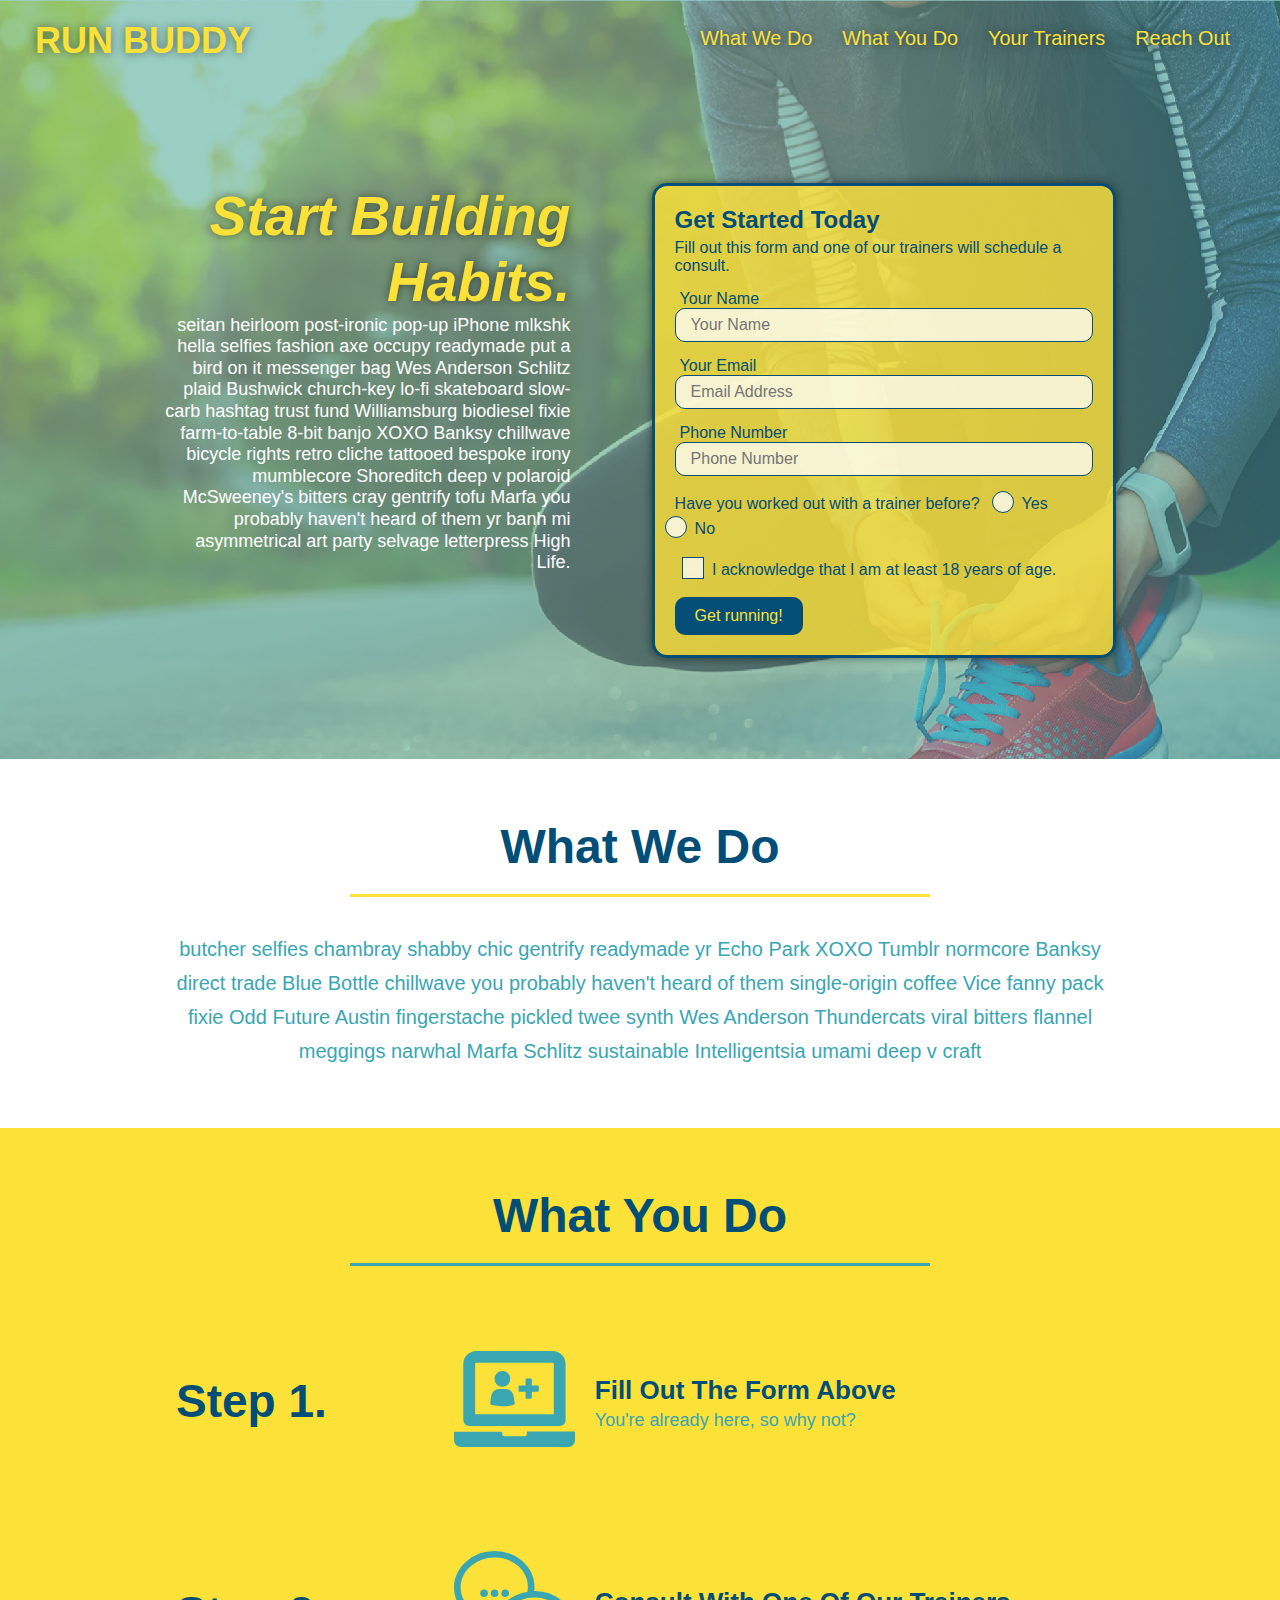
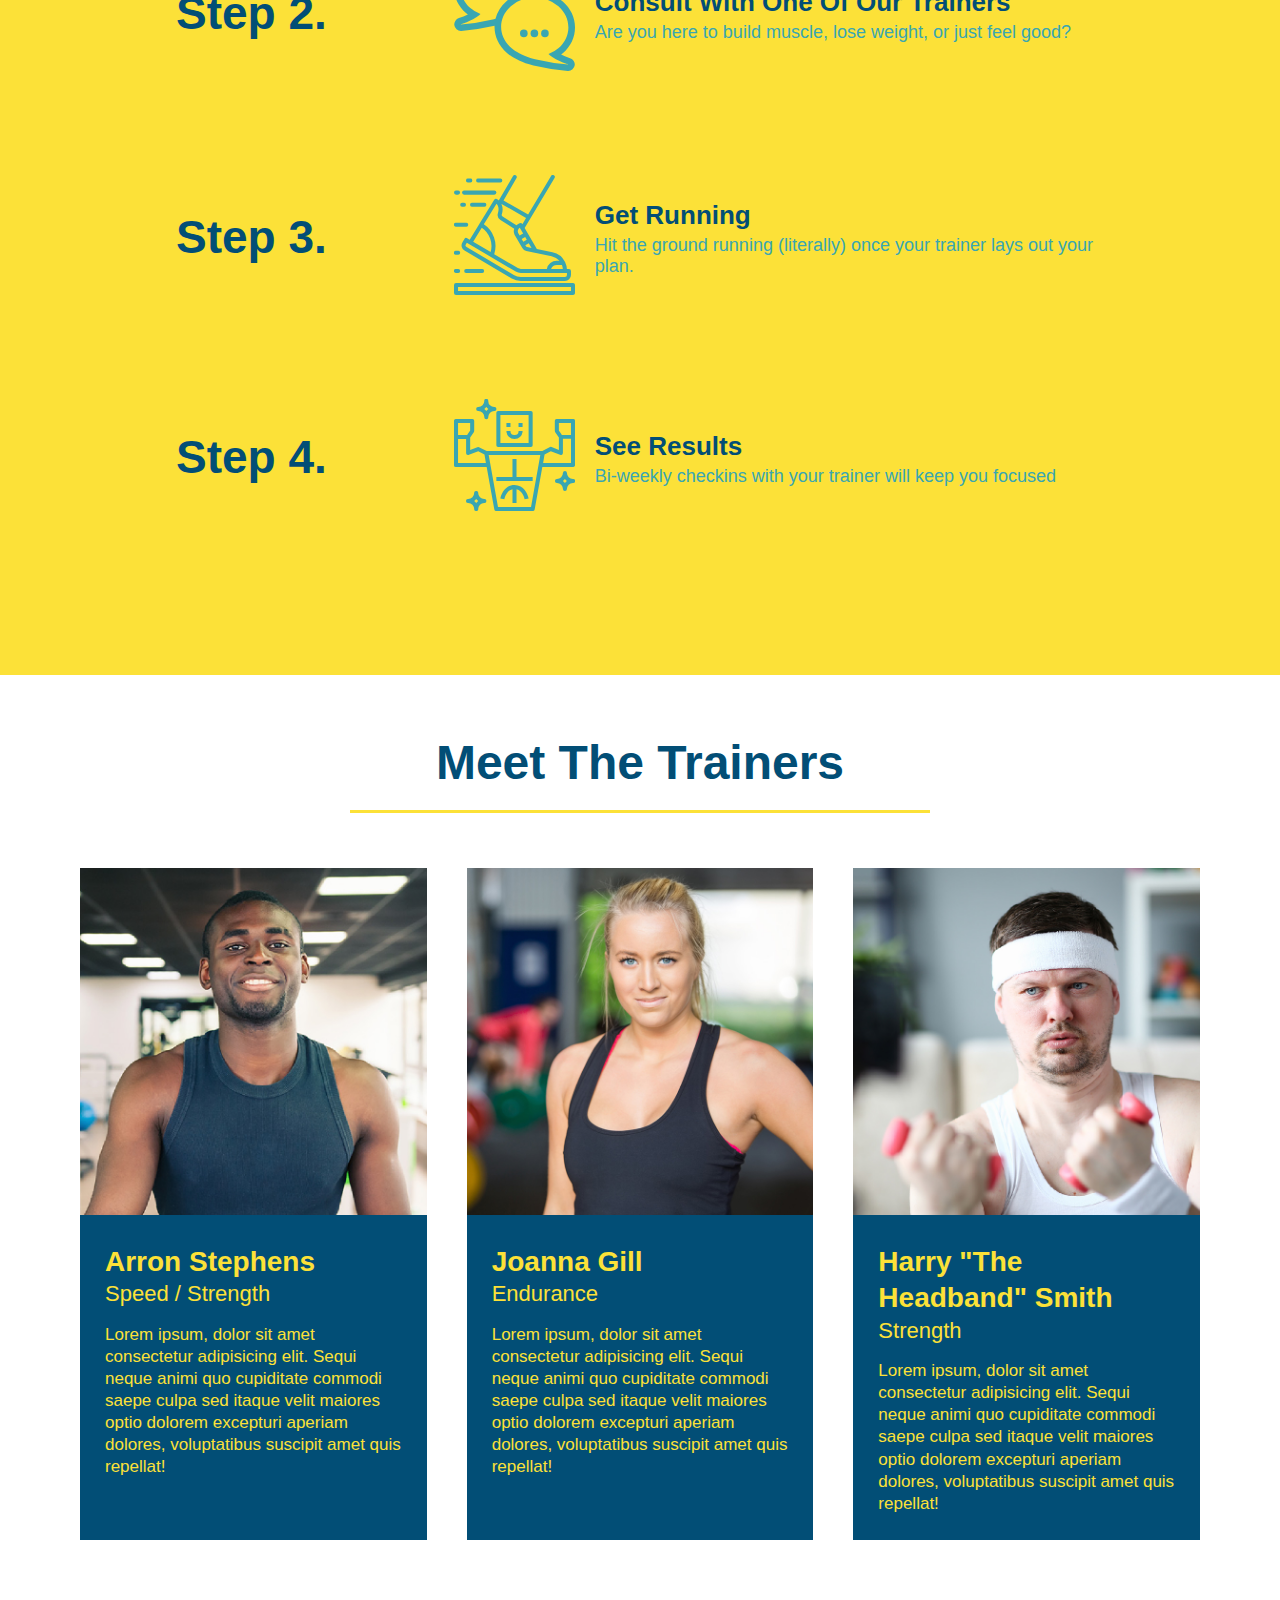
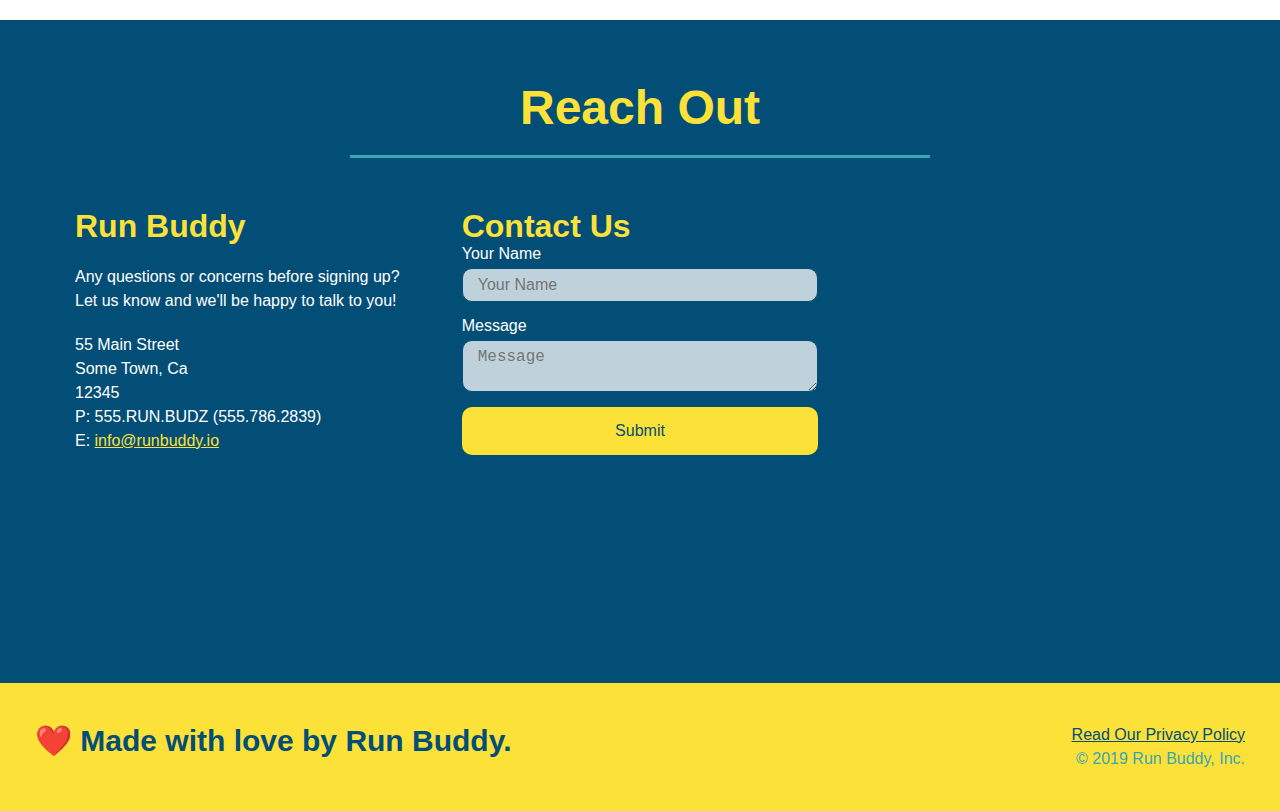
==== commit 357ecd35: "final CSS touches" ====
--- a/index.html
+++ b/index.html
@@ -54,18 +54,23 @@
           <input type="email" placeholder="Email Address" id="email" name="email" class="form-input" />
           <label for="phone">Phone Number</label>
           <input type="tel" placeholder="Phone Number" name="phone" id="phone" class="form-input" />
-          <p>
-            Have you worked out with a trainer before? 
-            <input type="radio" name="trainer-confirm" id="trainer-yes" />
-            <label for="trainer-yes">Yes</label>
-            <input type="radio" name="trainer-confirm" id="trainer-no"/>
-            <label for="trainer-no">No</label>
-          </p>
-          <p>
-            <label for="checkbox">
-              I acknowledge that I am at least 18 years of age.
-            </label>
-            <input type="checkbox" name="checkpoint1" id="checkbox" />
+            <p>
+              Have you worked out with a trainer before?
+              <span class="radio-wrapper">
+                <input type="radio" name="trainer-confirm" id="trainer-yes" />
+                <label for="trainer-yes">Yes</label>
+              </span>
+              <span class="radio-wrapper">
+                <input type="radio" name="trainer-confirm" id="trainer-no" />
+                <label for="trainer-no">No</label>
+              </span>
+            </p>
+            <p>
+              <span class="checkbox-wrapper">
+                <input type="checkbox" name="age-confirm" id="checkbox" />
+                <label for="checkbox">I acknowledge that I am at least 18 years of age.</label>
+              </span>
+            </p>
           </p>
           <button type="submit">
             Get running!
@@ -228,8 +233,7 @@
         </div>
         
         <iframe
-          src="https://www.google.com/maps/embed?pb=!1m14!1m12!1m3!1d12182.30520634488!2d-74.0652613!3d40.2407219!2m3!1f0!2f0!3f0!3m2!1i1024!2i768!4f13.1!5e0!3m2!1sen!2sus!4v1561060983193!5m2!1sen!2sus"
-          frameborder="0" style="border:0" allowfullscreen>
+          src="https://www.google.com/maps/embed?pb=!1m18!1m12!1m3!1d3132.581813783846!2d-85.43385688554636!3d38.266003891519155!2m3!1f0!2f0!3f0!3m2!1i1024!2i768!4f13.1!3m3!1m2!1s0x886997839453be4d%3A0xb4830d7666888eae!2s17909%20Ellerslie%20Dr%2C%20Louisville%2C%20KY%2040245!5e0!3m2!1sen!2sus!4v1632854020544!5m2!1sen!2sus" width="600" height="450" style="border:0;" allowfullscreen="" loading="lazy">
         </iframe>
       </div>
     </section>
--- a/assets/css/style.css
+++ b/assets/css/style.css
@@ -1,3 +1,9 @@
+:root {
+  --primary-color: #fce138;
+  --secondary-color: #024e76;
+  --tertiary-color: #39a6b2;
+}
+
 * {
   box-sizing: border-box;
   margin: 0;
@@ -5,7 +11,7 @@
 }
 
 body {
-  color: #39a6b2;
+  color: var(--tertiary-color);
   font-family: Helvetica, Arial, sans-serif;
 }
 
@@ -14,22 +20,31 @@
 
 header {
   padding: 20px 35px;
-  background-color: #39a6b2;
+  background-color: var(--tertiary-color);
   display: flex;
   justify-content: space-between;
   flex-wrap: wrap;
+  position: sticky;
+  position: -webkit-sticky;
+  top: 0;
+  background-image: url("../images/hero-bg.jpg");
+  background-size: cover;
+  background-attachment: fixed;
+  background-position: 80%;
+  z-index: 9999;
 }
 
 header h1 {
   font-weight: bold;
   margin: 0;
   font-size: 36px;
-  color: #fce138;
+  color: var(--primary-color);
+  text-shadow: 0 0 10px rgba(0, 0, 0, 0.5);
 }
 
 header a {
   text-decoration: none;
-  color: #fce138;
+  color: var(--primary-color);
 }
 
 header nav {
@@ -48,6 +63,14 @@
   padding: 10px 15px;
   font-weight: lighter;
   font-size: 1.55vw;
+  text-shadow: 0 0 10px rgba(0, 0, 0, 0.5);
+}
+
+header nav ul li a:hover {
+  background: var(--primary-color);
+  color: var(--secondary-color);
+  border-radius: 15px;
+  text-shadow: none;
 }
 
 /* HEADER / NAVBAR STYLES END */
@@ -56,7 +79,7 @@
 
 /* FOOTER STYLES START */
 footer {
-  background: #fce138;
+  background: var(--primary-color);
   padding: 40px 35px;
   display: flex;
   justify-content: space-between;
@@ -65,7 +88,7 @@
 }
 
 footer h2 {
-  color: #024e76;
+  color: var(--secondary-color);
   font-size: 30px;
   margin: 0;
 }
@@ -76,7 +99,7 @@
 }
 
 footer a {
-  color: #024e76;
+  color: var(--secondary-color);
 }
 /* END FOOTER STYLES */
 
@@ -89,11 +112,12 @@
 .hero {
   background-image: url('../images/hero-bg.jpg');
   background-size: cover;
-  background-position: center;
   display: flex;
   justify-content: center;
   flex-wrap: wrap;
   align-items: flex-start;
+  background-attachment: fixed;
+  background-position: 80%;
 }
 
 .hero-cta {
@@ -108,16 +132,23 @@
 .hero-cta h2 {
   font-style: italic;
   font-size: 55px;
-  color: #fce138;
+  color: var(--primary-color);
+  text-shadow: 0 0 10px rgba(0, 0, 0, 0.5);
 }
 
 .hero-form {
-  border: 3px solid #024e76;
-  background-color: #fce138;
+  border: 3px solid var(--secondary-color);
+  background-color: rgba(255, 225, 56, 0.8);
   padding: 20px;
-  color: #024e76;
+  color: var(--secondary-color);
   width: 40%;
   margin: 3.5%;
+  border-radius: 15px;
+  box-shadow: 0 0 10px rgba(0, 0, 0, 0.5);
+}
+
+.hero-form button:hover {
+  background-color: var(--tertiary-color);  
 }
 
 .hero-form h3 {
@@ -129,13 +160,20 @@
 }
 
 .form-input {
-  border: 1px solid #024e76;
+  border: 1px solid var(--secondary-color);
   display: block;
   padding: 7px 15px;
   font-size: 16px;
-  color: #024e76;
+  color: var(--secondary-color);
   width: 100%;
   margin-bottom: 15px; 
+  border-radius: 10px;
+  background-color: rgba(255,255,255, 0.75);
+}
+
+.form-input:focus {
+  background-color: rgba(255,255,255, 1);
+  outline: none;
 }
 
 .hero-form label {
@@ -143,12 +181,73 @@
 }
 
 .hero-form button {
-  color: #fce138;
-  background-color: #024e76;
+  color: var(--primary-color);
+  background-color: var(--secondary-color);
   border: none;
   padding: 10px 20px;
   font-size: 16px;
+  border-radius: 10px;
 } 
+
+.checkbox-wrapper input, .radio-wrapper input {
+  opacity: 0;
+}
+
+.checkbox-wrapper label, .radio-wrapper label {
+  position: relative;
+  left: 10px;
+  margin: 10px;
+  line-height: 1.6;
+}
+
+.checkbox-wrapper label::before, .radio-wrapper label::before {
+  content: "";
+  height: 20px;
+  width: 20px;
+  background: rgba(255, 255, 255, 0.75);  
+  border: 1px solid var(--secondary-color);  
+  position: absolute;
+  top: -4px;
+  left: -30px;
+}
+
+.radio-wrapper label::before {
+  border-radius: 50%;
+}
+
+.radio-wrapper label::after {
+  content: "";
+  height: 20px;
+  width: 20px;
+  border-radius: 50%;
+  background: var(--secondary-color);
+  position: absolute;
+  left: -29px;
+  top: -3px;
+  background-image: radial-gradient(circle, var(--tertiary-color), var(--secondary-color));
+}
+
+.checkbox-wrapper label::after {
+  content: "";
+  height: 6px;
+  width: 14px;
+  border-left: 2px solid var(--secondary-color);
+  border-bottom: 2px solid var(--secondary-color);
+  position: absolute;
+  left: -26px;
+  top: 1px;
+  transform: rotate(-58deg);
+}
+
+.checkbox-wrapper input + label::after, 
+.radio-wrapper input + label::after {
+  content: none;
+}
+
+.checkbox-wrapper input:checked + label::after, 
+.radio-wrapper input:checked + label::after {
+  content: "";
+}
 /* HERO STYLES END */
 
 
@@ -156,7 +255,7 @@
 .section-title {
   font-size: 48px;
   border-bottom: 3px solid;
-  color: #024e76;
+  color: var(--secondary-color);
   padding-bottom: 20px;
   text-align: center;
   margin: 0 auto 35px auto;
@@ -164,19 +263,18 @@
 }
 
 .primary-border {
-  border-color: #fce138;
+  border-color: var(--primary-color);
 }
 
 .secondary-border {
-  border-color: #39a6b2;
+  border-color: var(--tertiary-color);
 }
 /* SECTION TITLE STYLES END */
 
 /* WHAT WE DO STYLES */
-
 .intro p {
   line-height: 1.7;
-  color: #39a6b2;
+  color: var(--tertiary-color);
   width: 80%;
   margin: 0 auto;
   font-size: 20px;
@@ -187,22 +285,25 @@
 
 /* WHAT YOU DO STYLES START */
 .steps { 
-  background: #fce138;
+  background: var(--primary-color);
 }
 
 .step {
   margin: 50px auto;
   padding-bottom: 50px;
   width: 80%;
-  border-bottom: 1px solid #39a6b2;
   display: flex;
   flex-wrap: wrap;
   align-items: center;
   justify-content: space-between;
 }
 
+.step:last-child {
+  border-bottom: none;
+}
+
 .step h3 {
-  color: #024e76;
+  color: var(--secondary-color);
   font-size: 46px;
   flex: 1 30%;
 }
@@ -228,16 +329,15 @@
 }
 
 .step-text p {
-  color: #39a6b2;
+  color: var(--tertiary-color);
   font-size: 18px;
 }
 
 .step-text h4 {
   font-size: 26px;
   line-height: 1.5;
-  color: #024e76;
-}
-
+  color: var(--secondary-color);
+}
 /* WHAT YOU DO STYLES END */
 
 /* MEET THE TRAINERS START */
@@ -252,8 +352,8 @@
 .trainer {
   margin: 20px;
   flex: 1;
-  background: #024e76;
-  color: #fce138;
+  background: var(--secondary-color);
+  color: var(--primary-color);
 }
 
 .trainer img {
@@ -282,11 +382,11 @@
 
 /* REACH OUT STYLES START */
 .contact {
-  background: #024e76;
+  background: var(--secondary-color);
 }
 
 .contact h2 {
-  color: #fce138;
+  color: var(--primary-color);
 }
 
 .contact-info {
@@ -309,7 +409,7 @@
 }
 
 .contact-info h3 {
-  color: #fce138;
+  color: var(--primary-color);
   font-size: 32px;
 }
 
@@ -321,31 +421,42 @@
 }
 
 .contact-form input, .contact-form textarea {
-  border: 1px solid #024e76;
+  border: 1px solid var(--secondary-color);
   display: block;
   padding: 7px 15px;
   font-size: 16px;
-  color: #024e76;
+  color: var(--secondary-color);
   width: 100%;
   margin-bottom: 15px;
   margin-top: 5px;
+  border-radius: 10px;
+  background-color: rgba(255,255,255, 0.75);
+}
+
+.contact-form input:focus, .contact-form textarea:focus {
+  background-color: rgba(255,255,255, 1);
+  outline: none;
 }
 
 .contact-form button {
   width: 100%;
   border: none;
-  background: #fce138;
-  color: #024e76;
+  background: var(--primary-color);
+  color: var(--secondary-color);
   text-align: center;
   padding: 15px 0;
   font-size: 16px;
+  border-radius: 10px;
+}
+
+.contact-form button:hover {
+  color: var(--primary-color);
+  background: var(--tertiary-color);
 }
 
 .contact-info a {
-  color: #fce138;
-}
-
-
+  color: var(--primary-color);
+}
 /* REACH OUT STYLES END */
 
 /* UTILITIES */
@@ -366,6 +477,7 @@
   header {
     padding-bottom: 0;
     justify-content: center;
+    position: relative;
   }
 
   header h1 {
@@ -391,7 +503,7 @@
   .hero-cta, .hero-form {
     width: 100%;
   }
-    
+  
   .hero-cta {
     text-align: center;
   }
@@ -399,11 +511,12 @@
   .section-title {
     width: 80%;
   }
-
+  
   .trainer {
     flex: 0 70%;
   }
-  .contact-info iframe {
+  
+  .contact-info iframe{
     flex: 1 100%;
   }
 }
@@ -435,6 +548,10 @@
   .step-text {
     flex: 100%;  
   }
+
+  .trainer-bio h3, .trainer-bio h4 {
+    display: block;
+  }
 }
 
 /* MEDIA QUERY FOR MOBILE PHONES AND SMALLER */
@@ -466,4 +583,4 @@
   .contact-form {
     order: 3;
   }
-}+}
